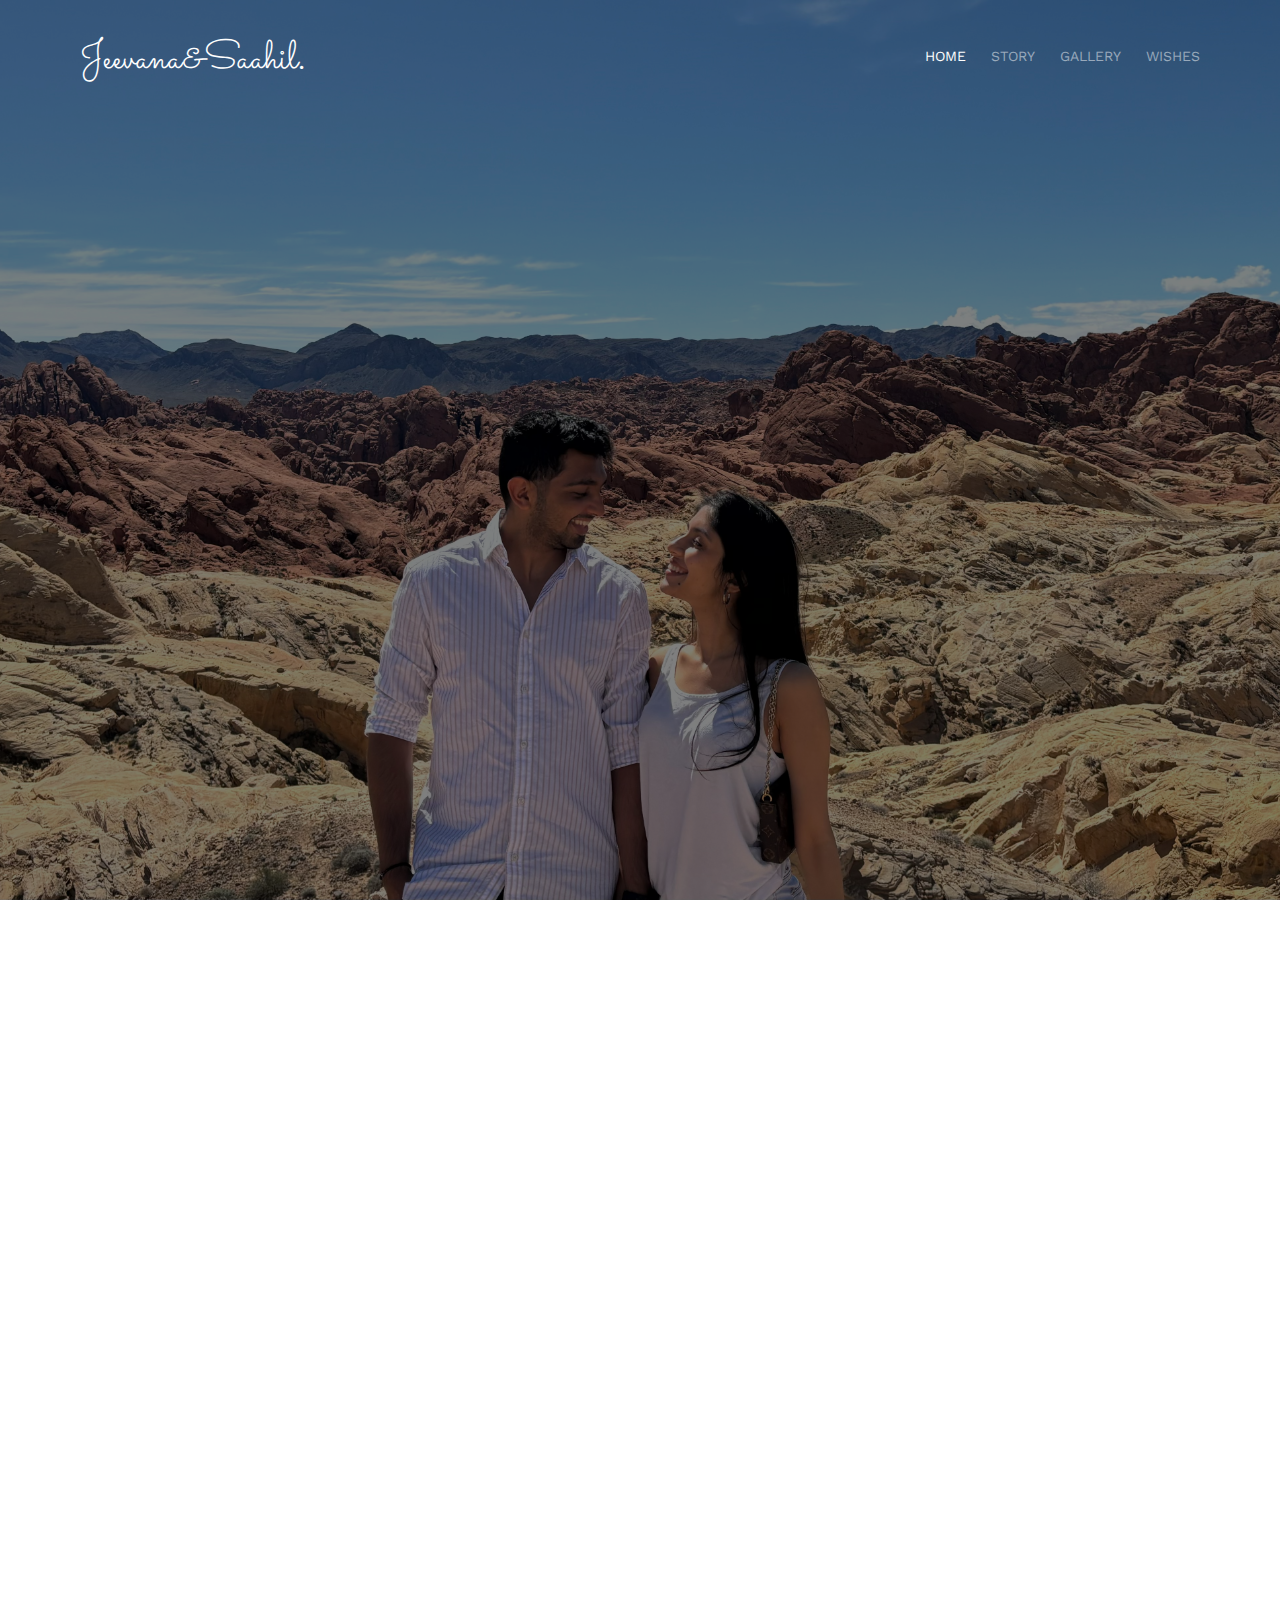
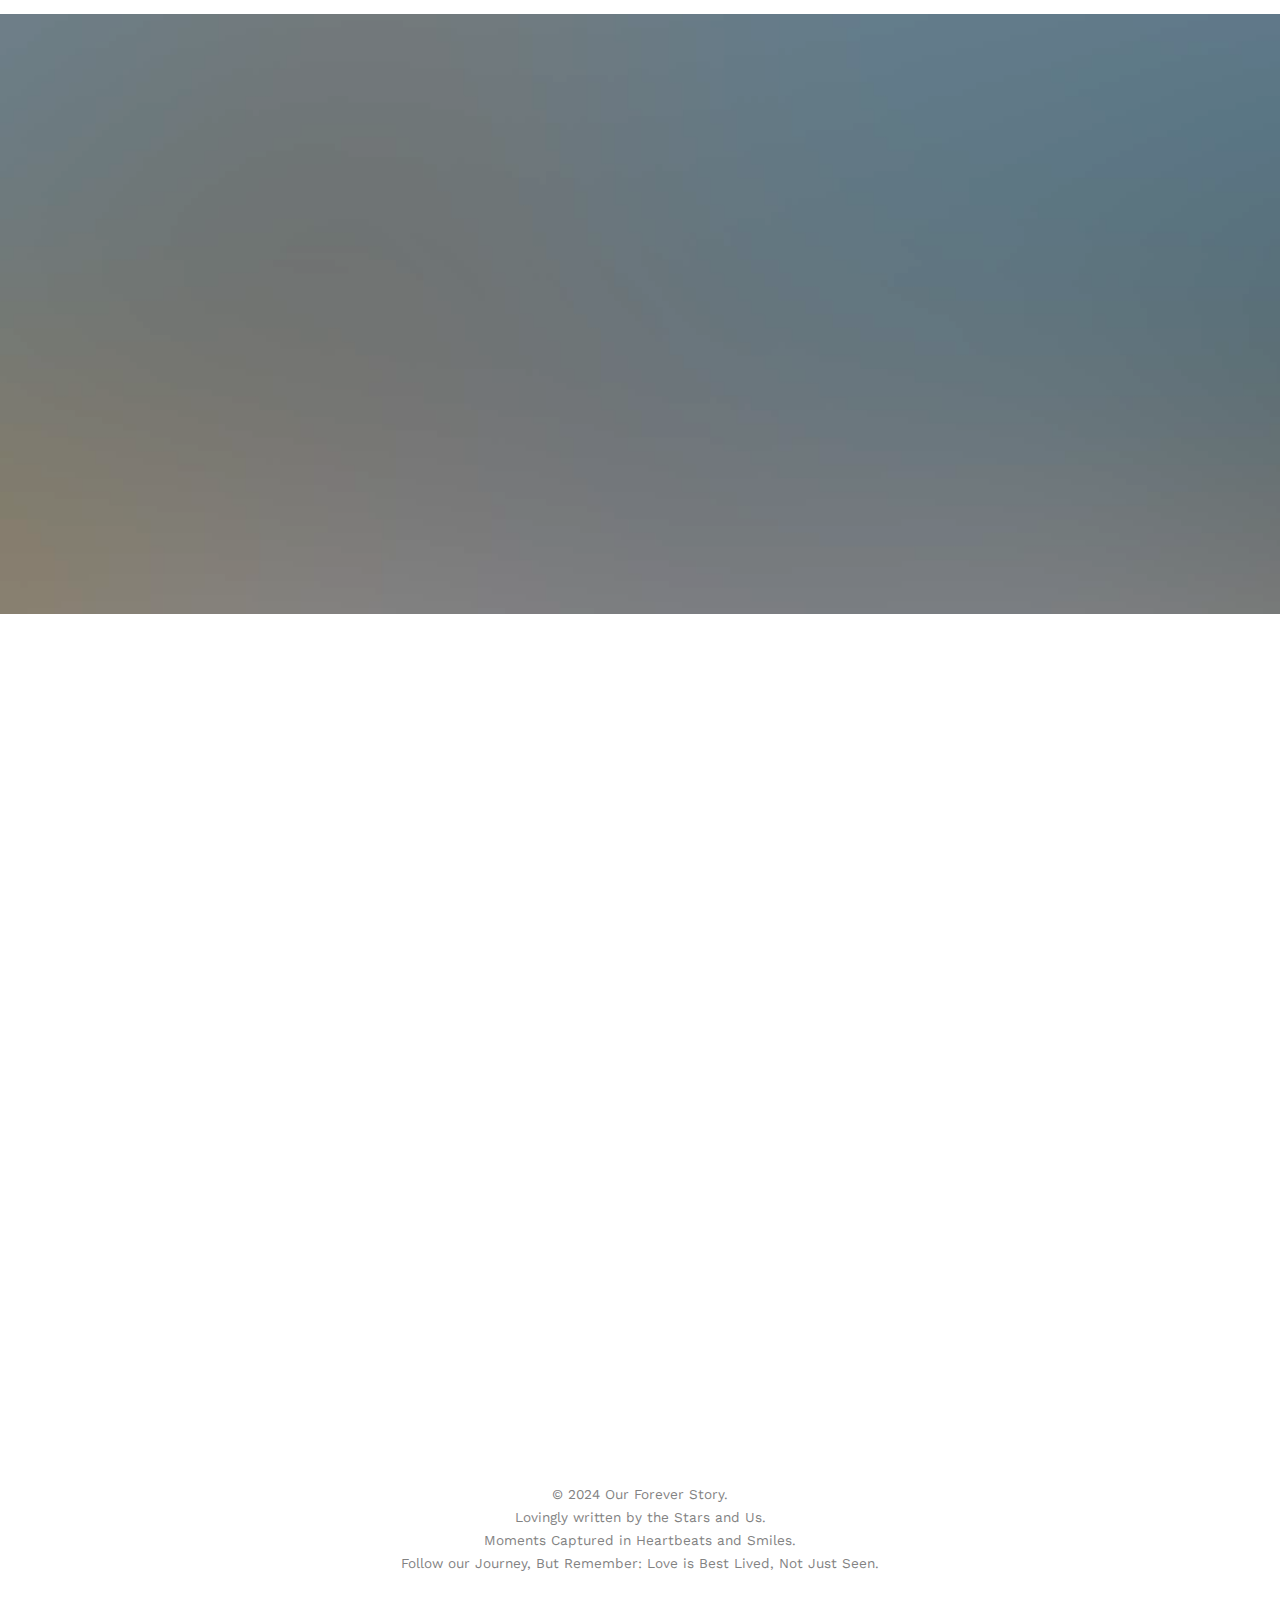
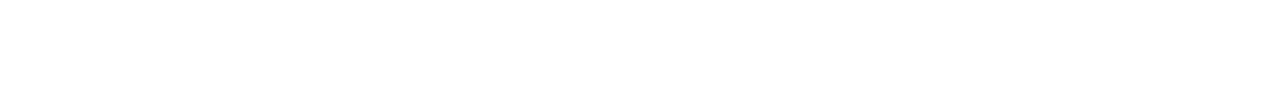
==== index.html @ 01fc0e15 "Update index.html" ====
<!DOCTYPE html>
<!--[if lt IE 7]>      <html class="no-js lt-ie9 lt-ie8 lt-ie7"> <![endif]-->
<!--[if IE 7]>         <html class="no-js lt-ie9 lt-ie8"> <![endif]-->
<!--[if IE 8]>         <html class="no-js lt-ie9"> <![endif]-->
<!--[if gt IE 8]><!--> <html class="no-js"> <!--<![endif]-->
	<head>
	<meta charset="utf-8">
	<meta http-equiv="X-UA-Compatible" content="IE=edge">
	<title>Jeevana & Saahil</title>
	<meta name="viewport" content="width=device-width, initial-scale=1">
	<meta name="description" content="Jeevana is about to become Saahil's JeevanaSaathi" />
	<meta name="keywords" content="wedding, proposal, saahil, jeevana" />
  

  	<!-- Facebook and Twitter integration -->
	<meta property="og:title" content=""/>
	<meta property="og:image" content=""/>
	<meta property="og:url" content=""/>
	<meta property="og:site_name" content=""/>
	<meta property="og:description" content=""/>
	<meta name="twitter:title" content="" />
	<meta name="twitter:image" content="" />
	<meta name="twitter:url" content="" />
	<meta name="twitter:card" content="" />

	<link href='https://fonts.googleapis.com/css?family=Work+Sans:400,300,600,400italic,700' rel='stylesheet' type='text/css'>
	<link href="https://fonts.googleapis.com/css?family=Sacramento" rel="stylesheet">
	
	<!-- Animate.css -->
	<link rel="stylesheet" href="css/animate.css">
	<!-- Icomoon Icon Fonts-->
	<link rel="stylesheet" href="css/icomoon.css">
	<!-- Bootstrap  -->
	<link rel="stylesheet" href="css/bootstrap.css">

	<!-- Magnific Popup -->
	<link rel="stylesheet" href="css/magnific-popup.css">

	<!-- Owl Carousel  -->
	<link rel="stylesheet" href="css/owl.carousel.min.css">
	<link rel="stylesheet" href="css/owl.theme.default.min.css">

	<!-- Theme style  -->
	<link rel="stylesheet" href="css/style.css">

	<!-- Modernizr JS -->
	<script src="js/modernizr-2.6.2.min.js"></script>
	<!-- FOR IE9 below -->
	<!--[if lt IE 9]>
	<script src="js/respond.min.js"></script>
	<![endif]-->

	</head>
	<body>
		
	<div class="fh5co-loader"></div>
	
	<div id="page">
	<nav class="fh5co-nav" role="navigation">
		<div class="container">
			<div class="row">
				<div class="col-xs-2">
					<div id="fh5co-logo"><a href="index.html">Jeevana&Saahil<strong>.</strong></a></div>
				</div>
				<div class="col-xs-10 text-right menu-1">
					<ul>
						<li class="active"><a href="index.html">Home</a></li>
						<li><a href="about.html">Story</a></li>
						<li><a href="gallery.html">Gallery</a></li>
						<li><a href="wishes.html">Wishes</a></li>
					</ul>
				</div>
			</div>
			
		</div>
	</nav>

	<header id="fh5co-header" class="fh5co-cover" role="banner" style="background-image:url(gallery/home/home.jpeg); background-size: cover; background-position: center center; object-fit: cover;">
		<div class="overlay"></div>
		<div class="container">
			<div class="row">
				<div class="col-md-8 col-md-offset-2 text-center">
					<div class="display-t">
						<div class="display-tc animate-box" data-animate-effect="fadeIn">
							<br>
							<br>
							<br>
							<br>
							<br>
							<br>
							<h1>Jeevana &amp; Saahil</h1>
							<h2>She Said Yes!</h2>
							<br>
							<br>
							<br>
							<br>
							<br>
							<br>
							<div class="simply-countdown simply-countdown-one"></div>
						</div>
					</div>
				</div>
			</div>
		</div>
	</header>

	<div id="fh5co-couple">
		<div class="container">
			<div class="row">
				<div class="col-md-8 col-md-offset-2 text-center fh5co-heading animate-box">
					<h2>Hello!</h2>
					<h3>February 2nd, 2025</h3>
				</div>
			</div>
			<div class="couple-wrap animate-box">
				<div class="couple-half">
					<div class="groom">
						<img src="gallery/headshots/Jeevs_Headshot.png" alt="groom" class="img-responsive">
					</div>
					<div class="desc-groom">
						<h3>Jeevana Hegde</h3>
						<p>With the grace of a fairytale princess and the wisdom of a modern-day heroine, she captivates as a dancer, enchants as a singer, and inspires as an engineer. In a world that often feels ordinary, she is the magic that makes every moment extraordinary.</p>
					</div>
				</div>
				<p class="heart text-center"><i class="icon-heart2"></i></p>
				<div class="couple-half">
					<div class="bride">
						<img src="gallery/headshots/Saahil_Headshot.png" alt="groom" class="img-responsive">
					</div>
					<div class="desc-bride">
						<h3>Saahil Jain</h3>
						<p>Just a guy who found his perfect partner-in-crime, living life on a whim, where last-minute plans become the most memorable adventures.</p>
					</div>
				</div>
			</div>
		</div>
	</div>

	<div id="fh5co-counter" class="fh5co-bg fh5co-counter" style="background-image:url(images/img_bg_5.jpg);">
		<div class="overlay"></div>
		<div class="container">
			<div class="row">
				<div class="display-t">
					<div class="display-tc">
						<div class="col-md-3 col-sm-6 animate-box">
							<div class="feature-center">
								<span class="icon">
									<i class="icon-calendar"></i>
								</span>
								<span class="counter js-counter" data-from="0" data-to="7" data-speed="5000" data-refresh-interval="50">1</span>
								<span class="counter-label">Years</span>
							</div>
						</div>
						<div class="col-md-3 col-sm-6 animate-box">
							<div class="feature-center">
								<span class="icon">
									<i class="icon-map"></i>
								</span>
								<span class="counter js-counter" data-from="0" data-to="16" data-speed="5000" data-refresh-interval="50">1</span>
								<span class="counter-label">cities</span>
							</div>
						</div>
						<div class="col-md-3 col-sm-6 animate-box">
							<div class="feature-center">
								<span class="icon">
									<i class="icon-camera"></i>
								</span>
								<span style="display: inline-flex; align-items: center;">
								<span class="counter js-counter" data-from="0" data-to="10" data-speed="5000" data-refresh-interval="50">1</span><span class="counter">K+</span>
								</span><br>
								<span class="counter-label">Photos</span>
							</div>
						</div>
						<div class="col-md-3 col-sm-6 animate-box">
							<div class="feature-center">
								<span class="icon">
									<i class="icon-message"></i>
								</span>
								<span style="display: inline-flex; align-items: center;">
								<span class="counter js-counter" data-from="0" data-to="100" data-speed="5000" data-refresh-interval="50">1</span><span class="counter">K+</span>
								</span><br>
								<span class="counter-label">Texts</span>
							</div>
						</div>
					</div>
				</div>
			</div>
		</div>
	</div>

	<div id="fh5co-testimonial">
		<div class="container">
			<div class="row">
				<div class="row animate-box">
					<div class="col-md-8 col-md-offset-2 text-center fh5co-heading">
						<h2>Messages</h2>
					</div>
				</div>
				<div class="row">
					<div class="col-md-12 animate-box">
						<div class="wrap-testimony">
							<div class="owl-carousel-fullwidth">
								<div class="item">
									<div class="testimony-slide active text-center">
										<figure>
											<img src="gallery/home/bharat.jpeg" alt="user">
										</figure>
										<span>Bharat Jain<a href="#" class="twitter"> Saahil's Father</a></span>
										<blockquote>
											<p>"You are the best daughter in law we could have wished for! Hope Saahil treats you like a 'Queen'. Call me if he doesn't."</p>
										</blockquote>
									</div>
								</div>
								<div class="item">
									<div class="testimony-slide active text-center">
										<figure>
											<img src="gallery/home/vima.jpg" alt="user">
										</figure>
										<span>Vima Rai<a href="#" class="twitter"> Childhood Friend</a></span>
										<blockquote>
											<p>"Congratulations my baby girl ♥️ We’ve come a long way Jeevz and it makes me overjoyed to see you happy and content. Enjoy every moment of your wedding preparations and I’m sure your big day will be as perfect and flawless as you are. My best wishes to you and Saahil on this wonderful journey together."</p>
										</blockquote>
									</div>
								</div>
								<div class="item">
									<div class="testimony-slide active text-center">
										<figure>
											<img src="gallery/home/sanjana.jpg" alt="user">
										</figure>
										<span>Sanjana Nayak<a href="#" class="twitter"> College Friend</a></span>
										<blockquote>
											<p>"My gudiya is getting married!!!
												It is said that the best relationships start with friendship, and the best marriages begin when you marry your best friend. My heart is so full knowing that you both get to do just that.
												Having seen you both grow together over the years—the laughs, the silly fights, the efforts, the unconditional love, support, and most importantly, the friendship—I can’t express how happy it makes me to see you two ending up together and getting married. May this day and every other day be filled with as much love and joy as you bring into each other’s lives. Heartiest congratulations, my cuties! ♥️ "</p>
										</blockquote>
									</div>
								</div>
							</div>
						</div>
					</div>
				</div>
			</div>
		</div>
	</div>

<footer id="fh5co-footer" role="contentinfo">
		<div class="container">

			<div class="row copyright">
				<div class="col-md-12 text-center">
					<p>
						<small class="block">&copy; 2024 Our Forever Story.</small> 
						<small class="block">Lovingly written by the Stars and Us.</small>
						<small class="block">Moments Captured in Heartbeats and Smiles.</small>
						<small class="block">Follow our Journey, But Remember: Love is Best Lived, Not Just Seen.</small>
					</p>
				</div>
			</div>

		</div>
	</footer>
	</div>

	<div class="gototop js-top">
		<a href="#" class="js-gotop"><i class="icon-arrow-up"></i></a>
	</div>
	
	<!-- jQuery -->
	<script src="js/jquery.min.js"></script>
	<!-- jQuery Easing -->
	<script src="js/jquery.easing.1.3.js"></script>
	<!-- Bootstrap -->
	<script src="js/bootstrap.min.js"></script>
	<!-- Waypoints -->
	<script src="js/jquery.waypoints.min.js"></script>
	<!-- Carousel -->
	<script src="js/owl.carousel.min.js"></script>
	<!-- countTo -->
	<script src="js/jquery.countTo.js"></script>

	<!-- Stellar -->
	<script src="js/jquery.stellar.min.js"></script>
	<!-- Magnific Popup -->
	<script src="js/jquery.magnific-popup.min.js"></script>
	<script src="js/magnific-popup-options.js"></script>

	<!-- // <script src="https://cdnjs.cloudflare.com/ajax/libs/prism/0.0.1/prism.min.js"></script> -->
	<script src="js/simplyCountdown.js"></script>
	<!-- Main -->
	<script src="js/main.js"></script>

	<script>
    var d = new Date(new Date().getTime() + 200 * 120 * 120 * 2000);

    // default example
    simplyCountdown('.simply-countdown-one', {
        year: d.getFullYear(),
        month: d.getMonth() + 1,
        day: d.getDate()
    });

    //jQuery example
    $('#simply-countdown-losange').simplyCountdown({
        year: d.getFullYear(),
        month: d.getMonth() + 1,
        day: d.getDate(),
        enableUtc: false
    });
</script>

	</body>
</html>
---- css/icomoon.css ----
@font-face {
  font-family: 'icomoon';
  src:  url('../fonts/icomoon/icomoon.eot?6iuir');
  src:  url('../fonts/icomoon/icomoon.eot?6iuir#iefix') format('embedded-opentype'),
    url('../fonts/icomoon/icomoon.ttf?6iuir') format('truetype'),
    url('../fonts/icomoon/icomoon.woff?6iuir') format('woff'),
    url('../fonts/icomoon/icomoon.svg?6iuir#icomoon') format('svg');
  font-weight: normal;
  font-style: normal;
}

[class^="icon-"], [class*=" icon-"] {
  /* use !important to prevent issues with browser extensions that change fonts */
  font-family: 'icomoon' !important;
  speak: none;
  font-style: normal;
  font-weight: normal;
  font-variant: normal;
  text-transform: none;
  line-height: 1;

  /* Better Font Rendering =========== */
  -webkit-font-smoothing: antialiased;
  -moz-osx-font-smoothing: grayscale;
}

.icon-eye:before {
  content: "\e000";
}
.icon-paper-clip:before {
  content: "\e001";
}
.icon-mail:before {
  content: "\e002";
}
.icon-toggle:before {
  content: "\e003";
}
.icon-layout:before {
  content: "\e004";
}
.icon-link:before {
  content: "\e005";
}
.icon-bell:before {
  content: "\e006";
}
.icon-lock:before {
  content: "\e007";
}
.icon-unlock:before {
  content: "\e008";
}
.icon-ribbon:before {
  content: "\e009";
}
.icon-image:before {
  content: "\e010";
}
.icon-signal:before {
  content: "\e011";
}
.icon-target:before {
  content: "\e012";
}
.icon-clipboard:before {
  content: "\e013";
}
.icon-clock:before {
  content: "\e014";
}
.icon-watch:before {
  content: "\e015";
}
.icon-air-play:before {
  content: "\e016";
}
.icon-camera:before {
  content: "\e017";
}
.icon-video:before {
  content: "\e018";
}
.icon-disc:before {
  content: "\e019";
}
.icon-printer:before {
  content: "\e020";
}
.icon-monitor:before {
  content: "\e021";
}
.icon-server:before {
  content: "\e022";
}
.icon-cog:before {
  content: "\e023";
}
.icon-heart:before {
  content: "\e024";
}
.icon-paragraph:before {
  content: "\e025";
}
.icon-align-justify:before {
  content: "\e026";
}
.icon-align-left:before {
  content: "\e027";
}
.icon-align-center:before {
  content: "\e028";
}
.icon-align-right:before {
  content: "\e029";
}
.icon-book:before {
  content: "\e030";
}
.icon-layers:before {
  content: "\e031";
}
.icon-stack:before {
  content: "\e032";
}
.icon-stack-2:before {
  content: "\e033";
}
.icon-paper:before {
  content: "\e034";
}
.icon-paper-stack:before {
  content: "\e035";
}
.icon-search:before {
  content: "\e036";
}
.icon-zoom-in:before {
  content: "\e037";
}
.icon-zoom-out:before {
  content: "\e038";
}
.icon-reply:before {
  content: "\e039";
}
.icon-circle-plus:before {
  content: "\e040";
}
.icon-circle-minus:before {
  content: "\e041";
}
.icon-circle-check:before {
  content: "\e042";
}
.icon-circle-cross:before {
  content: "\e043";
}
.icon-square-plus:before {
  content: "\e044";
}
.icon-square-minus:before {
  content: "\e045";
}
.icon-square-check:before {
  content: "\e046";
}
.icon-square-cross:before {
  content: "\e047";
}
.icon-microphone:before {
  content: "\e048";
}
.icon-record:before {
  content: "\e049";
}
.icon-skip-back:before {
  content: "\e050";
}
.icon-rewind:before {
  content: "\e051";
}
.icon-play:before {
  content: "\e052";
}
.icon-pause:before {
  content: "\e053";
}
.icon-stop:before {
  content: "\e054";
}
.icon-fast-forward:before {
  content: "\e055";
}
.icon-skip-forward:before {
  content: "\e056";
}
.icon-shuffle:before {
  content: "\e057";
}
.icon-repeat:before {
  content: "\e058";
}
.icon-folder:before {
  content: "\e059";
}
.icon-umbrella:before {
  content: "\e060";
}
.icon-moon:before {
  content: "\e061";
}
.icon-thermometer:before {
  content: "\e062";
}
.icon-drop:before {
  content: "\e063";
}
.icon-sun:before {
  content: "\e064";
}
.icon-cloud:before {
  content: "\e065";
}
.icon-cloud-upload:before {
  content: "\e066";
}
.icon-cloud-download:before {
  content: "\e067";
}
.icon-upload:before {
  content: "\e068";
}
.icon-download:before {
  content: "\e069";
}
.icon-location:before {
  content: "\e070";
}
.icon-location-2:before {
  content: "\e071";
}
.icon-map:before {
  content: "\e072";
}
.icon-battery:before {
  content: "\e073";
}
.icon-head:before {
  content: "\e074";
}
.icon-briefcase:before {
  content: "\e075";
}
.icon-speech-bubble:before {
  content: "\e076";
}
.icon-anchor:before {
  content: "\e077";
}
.icon-globe:before {
  content: "\e078";
}
.icon-box:before {
  content: "\e079";
}
.icon-reload:before {
  content: "\e080";
}
.icon-share:before {
  content: "\e081";
}
.icon-marquee:before {
  content: "\e082";
}
.icon-marquee-plus:before {
  content: "\e083";
}
.icon-marquee-minus:before {
  content: "\e084";
}
.icon-tag:before {
  content: "\e085";
}
.icon-power:before {
  content: "\e086";
}
.icon-command:before {
  content: "\e087";
}
.icon-alt:before {
  content: "\e088";
}
.icon-esc:before {
  content: "\e089";
}
.icon-bar-graph:before {
  content: "\e090";
}
.icon-bar-graph-2:before {
  content: "\e091";
}
.icon-pie-graph:before {
  content: "\e092";
}
.icon-star:before {
  content: "\e093";
}
.icon-arrow-left:before {
  content: "\e094";
}
.icon-arrow-right:before {
  content: "\e095";
}
.icon-arrow-up:before {
  content: "\e096";
}
.icon-arrow-down:before {
  content: "\e097";
}
.icon-volume:before {
  content: "\e098";
}
.icon-mute:before {
  content: "\e099";
}
.icon-content-right:before {
  content: "\e100";
}
.icon-content-left:before {
  content: "\e101";
}
.icon-grid:before {
  content: "\e102";
}
.icon-grid-2:before {
  content: "\e103";
}
.icon-columns:before {
  content: "\e104";
}
.icon-loader:before {
  content: "\e105";
}
.icon-bag:before {
  content: "\e106";
}
.icon-ban:before {
  content: "\e107";
}
.icon-flag:before {
  content: "\e108";
}
.icon-trash:before {
  content: "\e109";
}
.icon-expand:before {
  content: "\e110";
}
.icon-contract:before {
  content: "\e111";
}
.icon-maximize:before {
  content: "\e112";
}
.icon-minimize:before {
  content: "\e113";
}
.icon-plus:before {
  content: "\e114";
}
.icon-minus:before {
  content: "\e115";
}
.icon-check:before {
  content: "\e116";
}
.icon-cross:before {
  content: "\e117";
}
.icon-move:before {
  content: "\e118";
}
.icon-delete:before {
  content: "\e119";
}
.icon-menu:before {
  content: "\e120";
}
.icon-archive:before {
  content: "\e121";
}
.icon-inbox:before {
  content: "\e122";
}
.icon-outbox:before {
  content: "\e123";
}
.icon-file:before {
  content: "\e124";
}
.icon-file-add:before {
  content: "\e125";
}
.icon-file-subtract:before {
  content: "\e126";
}
.icon-help:before {
  content: "\e127";
}
.icon-open:before {
  content: "\e128";
}
.icon-ellipsis:before {
  content: "\e129";
}
.icon-add-to-list:before {
  content: "\e900";
}
.icon-classic-computer:before {
  content: "\e901";
}
.icon-controller-fast-backward:before {
  content: "\e902";
}
.icon-creative-commons-attribution:before {
  content: "\e903";
}
.icon-creative-commons-noderivs:before {
  content: "\e904";
}
.icon-creative-commons-noncommercial-eu:before {
  content: "\e905";
}
.icon-creative-commons-noncommercial-us:before {
  content: "\e906";
}
.icon-creative-commons-public-domain:before {
  content: "\e907";
}
.icon-creative-commons-remix:before {
  content: "\e908";
}
.icon-creative-commons-share:before {
  content: "\e909";
}
.icon-creative-commons-sharealike:before {
  content: "\e90a";
}
.icon-creative-commons:before {
  content: "\e90b";
}
.icon-document-landscape:before {
  content: "\e90c";
}
.icon-remove-user:before {
  content: "\e90d";
}
.icon-warning:before {
  content: "\e90e";
}
.icon-arrow-bold-down:before {
  content: "\e90f";
}
.icon-arrow-bold-left:before {
  content: "\e910";
}
.icon-arrow-bold-right:before {
  content: "\e911";
}
.icon-arrow-bold-up:before {
  content: "\e912";
}
.icon-arrow-down2:before {
  content: "\e913";
}
.icon-arrow-left2:before {
  content: "\e914";
}
.icon-arrow-long-down:before {
  content: "\e915";
}
.icon-arrow-long-left:before {
  content: "\e916";
}
.icon-arrow-long-right:before {
  content: "\e917";
}
.icon-arrow-long-up:before {
  content: "\e918";
}
.icon-arrow-right2:before {
  content: "\e919";
}
.icon-arrow-up2:before {
  content: "\e91a";
}
.icon-arrow-with-circle-down:before {
  content: "\e91b";
}
.icon-arrow-with-circle-left:before {
  content: "\e91c";
}
.icon-arrow-with-circle-right:before {
  content: "\e91d";
}
.icon-arrow-with-circle-up:before {
  content: "\e91e";
}
.icon-bookmark:before {
  content: "\e91f";
}
.icon-bookmarks:before {
  content: "\e920";
}
.icon-chevron-down:before {
  content: "\e921";
}
.icon-chevron-left:before {
  content: "\e922";
}
.icon-chevron-right:before {
  content: "\e923";
}
.icon-chevron-small-down:before {
  content: "\e924";
}
.icon-chevron-small-left:before {
  content: "\e925";
}
.icon-chevron-small-right:before {
  content: "\e926";
}
.icon-chevron-small-up:before {
  content: "\e927";
}
.icon-chevron-thin-down:before {
  content: "\e928";
}
.icon-chevron-thin-left:before {
  content: "\e929";
}
.icon-chevron-thin-right:before {
  content: "\e92a";
}
.icon-chevron-thin-up:before {
  content: "\e92b";
}
.icon-chevron-up:before {
  content: "\e92c";
}
.icon-chevron-with-circle-down:before {
  content: "\e92d";
}
.icon-chevron-with-circle-left:before {
  content: "\e92e";
}
.icon-chevron-with-circle-right:before {
  content: "\e92f";
}
.icon-chevron-with-circle-up:before {
  content: "\e930";
}
.icon-cloud2:before {
  content: "\e931";
}
.icon-controller-fast-forward:before {
  content: "\e932";
}
.icon-controller-jump-to-start:before {
  content: "\e933";
}
.icon-controller-next:before {
  content: "\e934";
}
.icon-controller-paus:before {
  content: "\e935";
}
.icon-controller-play:before {
  content: "\e936";
}
.icon-controller-record:before {
  content: "\e937";
}
.icon-controller-stop:before {
  content: "\e938";
}
.icon-controller-volume:before {
  content: "\e939";
}
.icon-dot-single:before {
  content: "\e93a";
}
.icon-dots-three-horizontal:before {
  content: "\e93b";
}
.icon-dots-three-vertical:before {
  content: "\e93c";
}
.icon-dots-two-horizontal:before {
  content: "\e93d";
}
.icon-dots-two-vertical:before {
  content: "\e93e";
}
.icon-download2:before {
  content: "\e93f";
}
.icon-emoji-flirt:before {
  content: "\e940";
}
.icon-flow-branch:before {
  content: "\e941";
}
.icon-flow-cascade:before {
  content: "\e942";
}
.icon-flow-line:before {
  content: "\e943";
}
.icon-flow-parallel:before {
  content: "\e944";
}
.icon-flow-tree:before {
  content: "\e945";
}
.icon-install:before {
  content: "\e946";
}
.icon-layers2:before {
  content: "\e947";
}
.icon-open-book:before {
  content: "\e948";
}
.icon-resize-100:before {
  content: "\e949";
}
.icon-resize-full-screen:before {
  content: "\e94a";
}
.icon-save:before {
  content: "\e94b";
}
.icon-select-arrows:before {
  content: "\e94c";
}
.icon-sound-mute:before {
  content: "\e94d";
}
.icon-sound:before {
  content: "\e94e";
}
.icon-trash2:before {
  content: "\e94f";
}
.icon-triangle-down:before {
  content: "\e950";
}
.icon-triangle-left:before {
  content: "\e951";
}
.icon-triangle-right:before {
  content: "\e952";
}
.icon-triangle-up:before {
  content: "\e953";
}
.icon-uninstall:before {
  content: "\e954";
}
.icon-upload-to-cloud:before {
  content: "\e955";
}
.icon-upload2:before {
  content: "\e956";
}
.icon-add-user:before {
  content: "\e957";
}
.icon-address:before {
  content: "\e958";
}
.icon-adjust:before {
  content: "\e959";
}
.icon-air:before {
  content: "\e95a";
}
.icon-aircraft-landing:before {
  content: "\e95b";
}
.icon-aircraft-take-off:before {
  content: "\e95c";
}
.icon-aircraft:before {
  content: "\e95d";
}
.icon-align-bottom:before {
  content: "\e95e";
}
.icon-align-horizontal-middle:before {
  content: "\e95f";
}
.icon-align-left2:before {
  content: "\e960";
}
.icon-align-right2:before {
  content: "\e961";
}
.icon-align-top:before {
  content: "\e962";
}
.icon-align-vertical-middle:before {
  content: "\e963";
}
.icon-archive2:before {
  content: "\e964";
}
.icon-area-graph:before {
  content: "\e965";
}
.icon-attachment:before {
  content: "\e966";
}
.icon-awareness-ribbon:before {
  content: "\e967";
}
.icon-back-in-time:before {
  content: "\e968";
}
.icon-back:before {
  content: "\e969";
}
.icon-bar-graph2:before {
  content: "\e96a";
}
.icon-battery2:before {
  content: "\e96b";
}
.icon-beamed-note:before {
  content: "\e96c";
}
.icon-bell2:before {
  content: "\e96d";
}
.icon-blackboard:before {
  content: "\e96e";
}
.icon-block:before {
  content: "\e96f";
}
.icon-book2:before {
  content: "\e970";
}
.icon-bowl:before {
  content: "\e971";
}
.icon-box2:before {
  content: "\e972";
}
.icon-briefcase2:before {
  content: "\e973";
}
.icon-browser:before {
  content: "\e974";
}
.icon-brush:before {
  content: "\e975";
}
.icon-bucket:before {
  content: "\e976";
}
.icon-cake:before {
  content: "\e977";
}
.icon-calculator:before {
  content: "\e978";
}
.icon-calendar:before {
  content: "\e979";
}
.icon-camera2:before {
  content: "\e97a";
}
.icon-ccw:before {
  content: "\e97b";
}
.icon-chat:before {
  content: "\e97c";
}
.icon-check2:before {
  content: "\e97d";
}
.icon-circle-with-cross:before {
  content: "\e97e";
}
.icon-circle-with-minus:before {
  content: "\e97f";
}
.icon-circle-with-plus:before {
  content: "\e980";
}
.icon-circle:before {
  content: "\e981";
}
.icon-circular-graph:before {
  content: "\e982";
}
.icon-clapperboard:before {
  content: "\e983";
}
.icon-clipboard2:before {
  content: "\e984";
}
.icon-clock2:before {
  content: "\e985";
}
.icon-code:before {
  content: "\e986";
}
.icon-cog2:before {
  content: "\e987";
}
.icon-colours:before {
  content: "\e988";
}
.icon-compass:before {
  content: "\e989";
}
.icon-copy:before {
  content: "\e98a";
}
.icon-credit-card:before {
  content: "\e98b";
}
.icon-credit:before {
  content: "\e98c";
}
.icon-cross2:before {
  content: "\e98d";
}
.icon-cup:before {
  content: "\e98e";
}
.icon-cw:before {
  content: "\e98f";
}
.icon-cycle:before {
  content: "\e990";
}
.icon-database:before {
  content: "\e991";
}
.icon-dial-pad:before {
  content: "\e992";
}
.icon-direction:before {
  content: "\e993";
}
.icon-document:before {
  content: "\e994";
}
.icon-documents:before {
  content: "\e995";
}
.icon-drink:before {
  content: "\e996";
}
.icon-drive:before {
  content: "\e997";
}
.icon-drop2:before {
  content: "\e998";
}
.icon-edit:before {
  content: "\e999";
}
.icon-email:before {
  content: "\e99a";
}
.icon-emoji-happy:before {
  content: "\e99b";
}
.icon-emoji-neutral:before {
  content: "\e99c";
}
.icon-emoji-sad:before {
  content: "\e99d";
}
.icon-erase:before {
  content: "\e99e";
}
.icon-eraser:before {
  content: "\e99f";
}
.icon-export:before {
  content: "\e9a0";
}
.icon-eye2:before {
  content: "\e9a1";
}
.icon-feather:before {
  content: "\e9a2";
}
.icon-flag2:before {
  content: "\e9a3";
}
.icon-flash:before {
  content: "\e9a4";
}
.icon-flashlight:before {
  content: "\e9a5";
}
.icon-flat-brush:before {
  content: "\e9a6";
}
.icon-folder-images:before {
  content: "\e9a7";
}
.icon-folder-music:before {
  content: "\e9a8";
}
.icon-folder-video:before {
  content: "\e9a9";
}
.icon-folder2:before {
  content: "\e9aa";
}
.icon-forward:before {
  content: "\e9ab";
}
.icon-funnel:before {
  content: "\e9ac";
}
.icon-game-controller:before {
  content: "\e9ad";
}
.icon-gauge:before {
  content: "\e9ae";
}
.icon-globe2:before {
  content: "\e9af";
}
.icon-graduation-cap:before {
  content: "\e9b0";
}
.icon-grid2:before {
  content: "\e9b1";
}
.icon-hair-cross:before {
  content: "\e9b2";
}
.icon-hand:before {
  content: "\e9b3";
}
.icon-heart-outlined:before {
  content: "\e9b4";
}
.icon-heart2:before {
  content: "\e9b5";
}
.icon-help-with-circle:before {
  content: "\e9b6";
}
.icon-help2:before {
  content: "\e9b7";
}
.icon-home:before {
  content: "\e9b8";
}
.icon-hour-glass:before {
  content: "\e9b9";
}
.icon-image-inverted:before {
  content: "\e9ba";
}
.icon-image2:before {
  content: "\e9bb";
}
.icon-images:before {
  content: "\e9bc";
}
.icon-inbox2:before {
  content: "\e9bd";
}
.icon-infinity:before {
  content: "\e9be";
}
.icon-info-with-circle:before {
  content: "\e9bf";
}
.icon-info:before {
  content: "\e9c0";
}
.icon-key:before {
  content: "\e9c1";
}
.icon-keyboard:before {
  content: "\e9c2";
}
.icon-lab-flask:before {
  content: "\e9c3";
}
.icon-landline:before {
  content: "\e9c4";
}
.icon-language:before {
  content: "\e9c5";
}
.icon-laptop:before {
  content: "\e9c6";
}
.icon-leaf:before {
  content: "\e9c7";
}
.icon-level-down:before {
  content: "\e9c8";
}
.icon-level-up:before {
  content: "\e9c9";
}
.icon-lifebuoy:before {
  content: "\e9ca";
}
.icon-light-bulb:before {
  content: "\e9cb";
}
.icon-light-down:before {
  content: "\e9cc";
}
.icon-light-up:before {
  content: "\e9cd";
}
.icon-line-graph:before {
  content: "\e9ce";
}
.icon-link2:before {
  content: "\e9cf";
}
.icon-list:before {
  content: "\e9d0";
}
.icon-location-pin:before {
  content: "\e9d1";
}
.icon-location2:before {
  content: "\e9d2";
}
.icon-lock-open:before {
  content: "\e9d3";
}
.icon-lock2:before {
  content: "\e9d4";
}
.icon-log-out:before {
  content: "\e9d5";
}
.icon-login:before {
  content: "\e9d6";
}
.icon-loop:before {
  content: "\e9d7";
}
.icon-magnet:before {
  content: "\e9d8";
}
.icon-magnifying-glass:before {
  content: "\e9d9";
}
.icon-mail2:before {
  content: "\e9da";
}
.icon-man:before {
  content: "\e9db";
}
.icon-map2:before {
  content: "\e9dc";
}
.icon-mask:before {
  content: "\e9dd";
}
.icon-medal:before {
  content: "\e9de";
}
.icon-megaphone:before {
  content: "\e9df";
}
.icon-menu2:before {
  content: "\e9e0";
}
.icon-message:before {
  content: "\e9e1";
}
.icon-mic:before {
  content: "\e9e2";
}
.icon-minus2:before {
  content: "\e9e3";
}
.icon-mobile:before {
  content: "\e9e4";
}
.icon-modern-mic:before {
  content: "\e9e5";
}
.icon-moon2:before {
  content: "\e9e6";
}
.icon-mouse:before {
  content: "\e9e7";
}
.icon-music:before {
  content: "\e9e8";
}
.icon-network:before {
  content: "\e9e9";
}
.icon-new-message:before {
  content: "\e9ea";
}
.icon-new:before {
  content: "\e9eb";
}
.icon-news:before {
  content: "\e9ec";
}
.icon-note:before {
  content: "\e9ed";
}
.icon-notification:before {
  content: "\e9ee";
}
.icon-old-mobile:before {
  content: "\e9ef";
}
.icon-old-phone:before {
  content: "\e9f0";
}
.icon-palette:before {
  content: "\e9f1";
}
.icon-paper-plane:before {
  content: "\e9f2";
}
.icon-pencil:before {
  content: "\e9f3";
}
.icon-phone:before {
  content: "\e9f4";
}
.icon-pie-chart:before {
  content: "\e9f5";
}
.icon-pin:before {
  content: "\e9f6";
}
.icon-plus2:before {
  content: "\e9f7";
}
.icon-popup:before {
  content: "\e9f8";
}
.icon-power-plug:before {
  content: "\e9f9";
}
.icon-price-ribbon:before {
  content: "\e9fa";
}
.icon-price-tag:before {
  content: "\e9fb";
}
.icon-print:before {
  content: "\e9fc";
}
.icon-progress-empty:before {
  content: "\e9fd";
}
.icon-progress-full:before {
  content: "\e9fe";
}
.icon-progress-one:before {
  content: "\e9ff";
}
.icon-progress-two:before {
  content: "\ea00";
}
.icon-publish:before {
  content: "\ea01";
}
.icon-quote:before {
  content: "\ea02";
}
.icon-radio:before {
  content: "\ea03";
}
.icon-reply-all:before {
  content: "\ea04";
}
.icon-reply2:before {
  content: "\ea05";
}
.icon-retweet:before {
  content: "\ea06";
}
.icon-rocket:before {
  content: "\ea07";
}
.icon-round-brush:before {
  content: "\ea08";
}
.icon-rss:before {
  content: "\ea09";
}
.icon-ruler:before {
  content: "\ea0a";
}
.icon-scissors:before {
  content: "\ea0b";
}
.icon-share-alternitive:before {
  content: "\ea0c";
}
.icon-share2:before {
  content: "\ea0d";
}
.icon-shareable:before {
  content: "\ea0e";
}
.icon-shield:before {
  content: "\ea0f";
}
.icon-shop:before {
  content: "\ea10";
}
.icon-shopping-bag:before {
  content: "\ea11";
}
.icon-shopping-basket:before {
  content: "\ea12";
}
.icon-shopping-cart:before {
  content: "\ea13";
}
.icon-shuffle2:before {
  content: "\ea14";
}
.icon-signal2:before {
  content: "\ea15";
}
.icon-sound-mix:before {
  content: "\ea16";
}
.icon-sports-club:before {
  content: "\ea17";
}
.icon-spreadsheet:before {
  content: "\ea18";
}
.icon-squared-cross:before {
  content: "\ea19";
}
.icon-squared-minus:before {
  content: "\ea1a";
}
.icon-squared-plus:before {
  content: "\ea1b";
}
.icon-star-outlined:before {
  content: "\ea1c";
}
.icon-star2:before {
  content: "\ea1d";
}
.icon-stopwatch:before {
  content: "\ea1e";
}
.icon-suitcase:before {
  content: "\ea1f";
}
.icon-swap:before {
  content: "\ea20";
}
.icon-sweden:before {
  content: "\ea21";
}
.icon-switch:before {
  content: "\ea22";
}
.icon-tablet:before {
  content: "\ea23";
}
.icon-tag2:before {
  content: "\ea24";
}
.icon-text-document-inverted:before {
  content: "\ea25";
}
.icon-text-document:before {
  content: "\ea26";
}
.icon-text:before {
  content: "\ea27";
}
.icon-thermometer2:before {
  content: "\ea28";
}
.icon-thumbs-down:before {
  content: "\ea29";
}
.icon-thumbs-up:before {
  content: "\ea2a";
}
.icon-thunder-cloud:before {
  content: "\ea2b";
}
.icon-ticket:before {
  content: "\ea2c";
}
.icon-time-slot:before {
  content: "\ea2d";
}
.icon-tools:before {
  content: "\ea2e";
}
.icon-traffic-cone:before {
  content: "\ea2f";
}
.icon-tree:before {
  content: "\ea30";
}
.icon-trophy:before {
  content: "\ea31";
}
.icon-tv:before {
  content: "\ea32";
}
.icon-typing:before {
  content: "\ea33";
}
.icon-unread:before {
  content: "\ea34";
}
.icon-untag:before {
  content: "\ea35";
}
.icon-user:before {
  content: "\ea36";
}
.icon-users:before {
  content: "\ea37";
}
.icon-v-card:before {
  content: "\ea38";
}
.icon-video2:before {
  content: "\ea39";
}
.icon-vinyl:before {
  content: "\ea3a";
}
.icon-voicemail:before {
  content: "\ea3b";
}
.icon-wallet:before {
  content: "\ea3c";
}
.icon-water:before {
  content: "\ea3d";
}
.icon-px-with-circle:before {
  content: "\ea3e";
}
.icon-px:before {
  content: "\ea3f";
}
.icon-basecamp:before {
  content: "\ea40";
}
.icon-behance:before {
  content: "\ea41";
}
.icon-creative-cloud:before {
  content: "\ea42";
}
.icon-dropbox:before {
  content: "\ea43";
}
.icon-evernote:before {
  content: "\ea44";
}
.icon-flattr:before {
  content: "\ea45";
}
.icon-foursquare:before {
  content: "\ea46";
}
.icon-google-drive:before {
  content: "\ea47";
}
.icon-google-hangouts:before {
  content: "\ea48";
}
.icon-grooveshark:before {
  content: "\ea49";
}
.icon-icloud:before {
  content: "\ea4a";
}
.icon-mixi:before {
  content: "\ea4b";
}
.icon-onedrive:before {
  content: "\ea4c";
}
.icon-paypal:before {
  content: "\ea4d";
}
.icon-picasa:before {
  content: "\ea4e";
}
.icon-qq:before {
  content: "\ea4f";
}
.icon-rdio-with-circle:before {
  content: "\ea50";
}
.icon-renren:before {
  content: "\ea51";
}
.icon-scribd:before {
  content: "\ea52";
}
.icon-sina-weibo:before {
  content: "\ea53";
}
.icon-skype-with-circle:before {
  content: "\ea54";
}
.icon-skype:before {
  content: "\ea55";
}
.icon-slideshare:before {
  content: "\ea56";
}
.icon-smashing:before {
  content: "\ea57";
}
.icon-soundcloud:before {
  content: "\ea58";
}
.icon-spotify-with-circle:before {
  content: "\ea59";
}
.icon-spotify:before {
  content: "\ea5a";
}
.icon-swarm:before {
  content: "\ea5b";
}
.icon-vine-with-circle:before {
  content: "\ea5c";
}
.icon-vine:before {
  content: "\ea5d";
}
.icon-vk-alternitive:before {
  content: "\ea5e";
}
.icon-vk-with-circle:before {
  content: "\ea5f";
}
.icon-vk:before {
  content: "\ea60";
}
.icon-xing-with-circle:before {
  content: "\ea61";
}
.icon-xing:before {
  content: "\ea62";
}
.icon-yelp:before {
  content: "\ea63";
}
.icon-dribbble-with-circle:before {
  content: "\ea64";
}
.icon-dribbble:before {
  content: "\ea65";
}
.icon-facebook-with-circle:before {
  content: "\ea66";
}
.icon-facebook:before {
  content: "\ea67";
}
.icon-flickr-with-circle:before {
  content: "\ea68";
}
.icon-flickr:before {
  content: "\ea69";
}
.icon-github-with-circle:before {
  content: "\ea6a";
}
.icon-github:before {
  content: "\ea6b";
}
.icon-google-with-circle:before {
  content: "\ea6c";
}
.icon-google:before {
  content: "\ea6d";
}
.icon-instagram-with-circle:before {
  content: "\ea6e";
}
.icon-instagram:before {
  content: "\ea6f";
}
.icon-lastfm-with-circle:before {
  content: "\ea70";
}
.icon-lastfm:before {
  content: "\ea71";
}
.icon-linkedin-with-circle:before {
  content: "\ea72";
}
.icon-linkedin:before {
  content: "\ea73";
}
.icon-pinterest-with-circle:before {
  content: "\ea74";
}
.icon-pinterest:before {
  content: "\ea75";
}
.icon-rdio:before {
  content: "\ea76";
}
.icon-stumbleupon-with-circle:before {
  content: "\ea77";
}
.icon-stumbleupon:before {
  content: "\ea78";
}
.icon-tumblr-with-circle:before {
  content: "\ea79";
}
.icon-tumblr:before {
  content: "\ea7a";
}
.icon-twitter-with-circle:before {
  content: "\ea7b";
}
.icon-twitter:before {
  content: "\ea7c";
}
.icon-vimeo-with-circle:before {
  content: "\ea7d";
}
.icon-vimeo:before {
  content: "\ea7e";
}
.icon-youtube-with-circle:before {
  content: "\ea7f";
}
.icon-youtube:before {
  content: "\ea80";
}
---- css/style.css ----
@font-face {
  font-family: 'icomoon';
  src: url("../fonts/icomoon/icomoon.eot?srf3rx");
  src: url("../fonts/icomoon/icomoon.eot?srf3rx#iefix") format("embedded-opentype"), url("../fonts/icomoon/icomoon.ttf?srf3rx") format("truetype"), url("../fonts/icomoon/icomoon.woff?srf3rx") format("woff"), url("../fonts/icomoon/icomoon.svg?srf3rx#icomoon") format("svg");
  font-weight: normal;
  font-style: normal;
}
/* =======================================================
*
* 	Template Style 
*
* ======================================================= */
body {
  font-family: "Work Sans", Arial, sans-serif;
  font-weight: 400;
  font-size: 16px;
  line-height: 1.7;
  color: #828282;
  background: #fff;
}

#page {
  position: relative;
  overflow-x: hidden;
  width: 100%;
  height: 100%;
  -webkit-transition: 0.5s;
  -o-transition: 0.5s;
  transition: 0.5s;
}
.offcanvas #page {
  overflow: hidden;
  position: absolute;
}
.offcanvas #page:after {
  -webkit-transition: 2s;
  -o-transition: 2s;
  transition: 2s;
  position: absolute;
  top: 0;
  right: 0;
  bottom: 0;
  left: 0;
  z-index: 101;
  background: rgba(0, 0, 0, 0.7);
  content: "";
}

a {
  color: #F14E95;
  -webkit-transition: 0.5s;
  -o-transition: 0.5s;
  transition: 0.5s;
}
a:hover, a:active, a:focus {
  color: #F14E95;
  outline: none;
  text-decoration: none;
}

p {
  margin-bottom: 20px;
}

h1, h2, h3, h4, h5, h6, figure {
  color: #000;
  font-family: "Work Sans", Arial, sans-serif;
  font-weight: 400;
  margin: 0 0 20px 0;
}

::-webkit-selection {
  color: #fff;
  background: #F14E95;
}

::-moz-selection {
  color: #fff;
  background: #F14E95;
}

::selection {
  color: #fff;
  background: #F14E95;
}

.fh5co-nav {
  position: absolute;
  top: 0;
  margin: 0;
  padding: 0;
  width: 100%;
  padding: 40px 0;
  z-index: 1001;
}
@media screen and (max-width: 768px) {
  .fh5co-nav {
    padding: 20px 0;
  }
}
.fh5co-nav #fh5co-logo {
  font-size: 40px;
  margin: 0;
  padding: 0;
  line-height: 40px;
  font-family: "Sacramento", Arial, serif;
}
.fh5co-nav a {
  padding: 5px 10px;
  color: #fff;
}
@media screen and (max-width: 768px) {
  .fh5co-nav .menu-1, .fh5co-nav .menu-2 {
    display: none;
  }
}
.fh5co-nav ul {
  padding: 0;
  margin: 2px 0 0 0;
}
.fh5co-nav ul li {
  padding: 0;
  margin: 0;
  list-style: none;
  display: inline;
}
.fh5co-nav ul li a {
  font-size: 14px;
  padding: 30px 10px;
  text-transform: uppercase;
  color: rgba(255, 255, 255, 0.5);
  -webkit-transition: 0.5s;
  -o-transition: 0.5s;
  transition: 0.5s;
}
.fh5co-nav ul li a:hover, .fh5co-nav ul li a:focus, .fh5co-nav ul li a:active {
  color: white;
}
.fh5co-nav ul li.has-dropdown {
  position: relative;
}
.fh5co-nav ul li.has-dropdown .dropdown {
  width: 130px;
  -webkit-box-shadow: 0px 14px 33px -9px rgba(0, 0, 0, 0.75);
  -moz-box-shadow: 0px 14px 33px -9px rgba(0, 0, 0, 0.75);
  box-shadow: 0px 14px 33px -9px rgba(0, 0, 0, 0.75);
  z-index: 1002;
  visibility: hidden;
  opacity: 0;
  position: absolute;
  top: 40px;
  left: 0;
  text-align: left;
  background: #fff;
  padding: 20px;
  -webkit-border-radius: 4px;
  -moz-border-radius: 4px;
  -ms-border-radius: 4px;
  border-radius: 4px;
  -webkit-transition: 0s;
  -o-transition: 0s;
  transition: 0s;
}
.fh5co-nav ul li.has-dropdown .dropdown:before {
  bottom: 100%;
  left: 40px;
  border: solid transparent;
  content: " ";
  height: 0;
  width: 0;
  position: absolute;
  pointer-events: none;
  border-bottom-color: #fff;
  border-width: 8px;
  margin-left: -8px;
}
.fh5co-nav ul li.has-dropdown .dropdown li {
  display: block;
  margin-bottom: 7px;
}
.fh5co-nav ul li.has-dropdown .dropdown li:last-child {
  margin-bottom: 0;
}
.fh5co-nav ul li.has-dropdown .dropdown li a {
  padding: 2px 0;
  display: block;
  color: #999999;
  line-height: 1.2;
  text-transform: none;
  font-size: 15px;
}
.fh5co-nav ul li.has-dropdown .dropdown li a:hover {
  color: #000;
}
.fh5co-nav ul li.has-dropdown:hover a, .fh5co-nav ul li.has-dropdown:focus a {
  color: #fff;
}
.fh5co-nav ul li.btn-cta a {
  color: #F14E95;
}
.fh5co-nav ul li.btn-cta a span {
  background: #fff;
  padding: 4px 20px;
  display: -moz-inline-stack;
  display: inline-block;
  zoom: 1;
  *display: inline;
  -webkit-transition: 0.3s;
  -o-transition: 0.3s;
  transition: 0.3s;
  -webkit-border-radius: 100px;
  -moz-border-radius: 100px;
  -ms-border-radius: 100px;
  border-radius: 100px;
}
.fh5co-nav ul li.btn-cta a:hover span {
  -webkit-box-shadow: 0px 14px 20px -9px rgba(0, 0, 0, 0.75);
  -moz-box-shadow: 0px 14px 20px -9px rgba(0, 0, 0, 0.75);
  box-shadow: 0px 14px 20px -9px rgba(0, 0, 0, 0.75);
}
.fh5co-nav ul li.active > a {
  color: #fff !important;
}

#fh5co-counter,
#fh5co-event,
.fh5co-bg {
  background-size: cover;
  background-position: top center;
  background-repeat: no-repeat;
  position: relative;
}

.fh5co-bg {
  background-position: center center;
  width: 100%;
  float: left;
  position: relative;
}

.fh5co-video {
  height: 450px;
  overflow: hidden;
  -webkit-border-radius: 7px;
  -moz-border-radius: 7px;
  -ms-border-radius: 7px;
  border-radius: 7px;
}
.fh5co-video a {
  z-index: 1001;
  position: absolute;
  top: 50%;
  left: 50%;
  margin-top: -45px;
  margin-left: -45px;
  width: 90px;
  height: 90px;
  display: table;
  text-align: center;
  background: #fff;
  -webkit-box-shadow: 0px 14px 30px -15px rgba(0, 0, 0, 0.75);
  -moz-box-shadow: 0px 14px 30px -15px rgba(0, 0, 0, 0.75);
  box-shadow: 0px 14px 30px -15px rgba(0, 0, 0, 0.75);
  -webkit-border-radius: 50%;
  -moz-border-radius: 50%;
  -ms-border-radius: 50%;
  border-radius: 50%;
}
.fh5co-video a i {
  text-align: center;
  display: table-cell;
  vertical-align: middle;
  font-size: 40px;
}
.fh5co-video .overlay {
  position: absolute;
  top: 0;
  left: 0;
  right: 0;
  bottom: 0;
  background: rgba(0, 0, 0, 0.5);
  -webkit-transition: 0.5s;
  -o-transition: 0.5s;
  transition: 0.5s;
}
.fh5co-video:hover .overlay {
  background: rgba(0, 0, 0, 0.7);
}
.fh5co-video:hover a {
  position: relative;
  -webkit-transform: scale(1.2);
  -moz-transform: scale(1.2);
  -ms-transform: scale(1.2);
  -o-transform: scale(1.2);
  transform: scale(1.2);
}

.fh5co-cover {
  height: 900px;
  background-size: cover;
  background-repeat: no-repeat;
  position: relative;
  width: 100%;
}
.fh5co-cover .overlay {
  z-index: 0;
  position: absolute;
  bottom: 0;
  top: 0;
  left: 0;
  right: 0;
  background: rgba(0, 0, 0, 0.5);
}
.fh5co-cover > .fh5co-container {
  position: relative;
  z-index: 10;
}
@media screen and (max-width: 768px) {
  .fh5co-cover {
    height: 600px;
  }
}
.fh5co-cover .display-t,
.fh5co-cover .display-tc {
  height: 900px;
  display: table;
  width: 100%;
}
@media screen and (max-width: 768px) {
  .fh5co-cover .display-t,
  .fh5co-cover .display-tc {
    height: 600px;
  }
}
.fh5co-cover.fh5co-cover-sm {
  height: 600px;
}
@media screen and (max-width: 768px) {
  .fh5co-cover.fh5co-cover-sm {
    height: 400px;
  }
}
.fh5co-cover.fh5co-cover-sm .display-t,
.fh5co-cover.fh5co-cover-sm .display-tc {
  height: 600px;
  display: table;
  width: 100%;
}
@media screen and (max-width: 768px) {
  .fh5co-cover.fh5co-cover-sm .display-t,
  .fh5co-cover.fh5co-cover-sm .display-tc {
    height: 400px;
  }
}

#fh5co-counter,
#fh5co-event {
  height: 850px;
  float: left;
}
#fh5co-counter .display-t,
#fh5co-counter .display-tc,
#fh5co-event .display-t,
#fh5co-event .display-tc {
  height: 700px;
  display: table;
  width: 100%;
}
#fh5co-counter .fh5co-heading h2,
#fh5co-event .fh5co-heading h2 {
  color: #fff;
}
#fh5co-counter .fh5co-heading span,
#fh5co-event .fh5co-heading span {
  color: rgba(255, 255, 255, 0.5);
  text-transform: uppercase;
  font-size: 13px;
  letter-spacing: 2px;
  font-weight: 600;
}
#fh5co-counter .overlay,
#fh5co-event .overlay {
  position: absolute;
  top: 0;
  left: 0;
  right: 0;
  bottom: 0;
  background: rgba(0, 0, 0, 0.4);
}
@media screen and (max-width: 768px) {
  #fh5co-counter,
  #fh5co-event {
    height: inherit;
    padding: 7em 0;
  }
  #fh5co-counter .display-t,
  #fh5co-counter .display-tc,
  #fh5co-event .display-t,
  #fh5co-event .display-tc {
    height: inherit;
  }
}
#fh5co-counter .event-wrap,
#fh5co-event .event-wrap {
  border: 2px solid rgba(255, 255, 255, 0.5);
  background: rgba(255, 255, 255, 0.1);
  padding: 30px;
  width: 100%;
  float: left;
  -webkit-border-radius: 4px;
  -moz-border-radius: 4px;
  -ms-border-radius: 4px;
  border-radius: 4px;
}
@media screen and (max-width: 768px) {
  #fh5co-counter .event-wrap,
  #fh5co-event .event-wrap {
    margin-bottom: 10px;
  }
}
#fh5co-counter .event-wrap h3,
#fh5co-event .event-wrap h3 {
  font-size: 20px;
  color: #fff;
  border-bottom: 1px solid rgba(255, 255, 255, 0.5);
  display: block;
  padding-bottom: 20px;
  text-transform: uppercase;
  letter-spacing: 2px;
}
#fh5co-counter .event-wrap p, #fh5co-counter .event-wrap span,
#fh5co-event .event-wrap p,
#fh5co-event .event-wrap span {
  display: block;
  color: rgba(255, 255, 255, 0.8);
}
#fh5co-counter .event-wrap i,
#fh5co-event .event-wrap i {
  color: white;
  font-size: 20px;
}
#fh5co-counter .event-wrap .event-col,
#fh5co-event .event-wrap .event-col {
  width: 50%;
  float: left;
  margin-bottom: 30px;
}

#fh5co-counter {
  height: 600px;
}
@media screen and (max-width: 768px) {
  #fh5co-counter {
    height: auto;
  }
}

.timeline {
  list-style: none;
  padding: 20px 0 20px;
  position: relative;
}
.timeline:before {
  top: 0;
  bottom: 0;
  position: absolute;
  content: " ";
  width: 1px;
  background-color: #d4d4d4;
  left: 50%;
  margin-left: 0px;
}
@media screen and (max-width: 480px) {
  .timeline:before {
    margin-left: -64px;
  }
}
.timeline > li {
  margin-bottom: 20px;
  position: relative;
}
.timeline > li:before, .timeline > li:after {
  content: " ";
  display: table;
}
.timeline > li:after {
  clear: both;
}
.timeline > li > .timeline-panel {
  width: 40%;
  float: left;
  border: 1px solid #d4d4d4;
  padding: 30px;
  position: relative;
  -webkit-border-radius: 4px;
  -moz-border-radius: 4px;
  -ms-border-radius: 4px;
  border-radius: 4px;
}
.timeline > li > .timeline-panel:before {
  position: absolute;
  top: 80px;
  right: -15px;
  display: inline-block;
  border-top: 15px solid transparent;
  border-left: 15px solid #ccc;
  border-right: 0 solid #ccc;
  border-bottom: 15px solid transparent;
  content: " ";
}
.timeline > li > .timeline-panel:after {
  position: absolute;
  top: 81px;
  right: -14px;
  display: inline-block;
  border-top: 14px solid transparent;
  border-left: 14px solid #fff;
  border-right: 0 solid #fff;
  border-bottom: 14px solid transparent;
  content: " ";
}
@media screen and (max-width: 480px) {
  .timeline > li > .timeline-panel {
    width: 75% !important;
  }
  .timeline > li > .timeline-panel:before {
    top: 30px;
  }
  .timeline > li > .timeline-panel:after {
    top: 31px;
  }
}
.timeline > li > .timeline-badge {
  background-size: cover;
  background-position: top center;
  background-repeat: no-repeat;
  position: relative;
  color: #fff;
  width: 160px;
  height: 160px;
  line-height: 50px;
  font-size: 1.4em;
  text-align: center;
  position: absolute;
  top: 16px;
  left: 50%;
  margin-left: -80px;
  background-color: #999999;
  z-index: 100;
  -webkit-border-radius: 50%;
  -moz-border-radius: 50%;
  -ms-border-radius: 50%;
  border-radius: 50%;
}
@media screen and (max-width: 480px) {
  .timeline > li > .timeline-badge {
    width: 60px;
    height: 60px;
    margin-left: -20px !important;
  }
}
.timeline > li.timeline-inverted > .timeline-panel {
  float: right;
}
.timeline > li.timeline-inverted > .timeline-panel:before {
  border-left-width: 0;
  border-right-width: 15px;
  left: -15px;
  right: auto;
}
.timeline > li.timeline-inverted > .timeline-panel:after {
  border-left-width: 0;
  border-right-width: 14px;
  left: -14px;
  right: auto;
}

.timeline-title {
  margin-top: 0;
}

.date {
  display: block;
  margin-bottom: 20px;
  font-size: 13px;
  text-transform: uppercase;
  letter-spacing: 2px;
}

.timeline-body > p,
.timeline-body > ul {
  margin-bottom: 0;
}

.timeline-body > p + p {
  margin-top: 5px;
}

@media (max-width: 992px) {
  ul.timeline:before {
    left: 90px;
  }

  ul.timeline > li > .timeline-panel {
    width: calc(100% - 200px);
    width: -moz-calc(100% - 200px);
    width: -webkit-calc(100% - 200px);
  }

  ul.timeline > li > .timeline-badge {
    left: 15px;
    margin-left: 0;
    top: 16px;
  }

  ul.timeline > li > .timeline-panel {
    float: right;
  }

  ul.timeline > li > .timeline-panel:before {
    border-left-width: 0;
    border-right-width: 15px;
    left: -15px;
    right: auto;
  }

  ul.timeline > li > .timeline-panel:after {
    border-left-width: 0;
    border-right-width: 14px;
    left: -14px;
    right: auto;
  }
}
#fh5co-gallery-list {
  flex-wrap: wrap;
  -webkit-flex-wrap: wrap;
  -moz-flex-wrap: wrap;
  display: -webkit-box;
  display: -moz-box;
  display: -ms-flexbox;
  display: -webkit-flex;
  display: flex;
  position: relative;
  float: left;
  padding: 0;
  margin: 0;
  width: 100%;
}
#fh5co-gallery-list li {
  display: block;
  padding: 0;
  margin: 0 0 10px 1%;
  list-style: none;
  min-height: 400px;
  background-position: center center;
  background-size: cover;
  background-repeat: no-repeat;
  float: left;
  clear: left;
  position: relative;
  -webkit-border-radius: 7px;
  -moz-border-radius: 7px;
  -ms-border-radius: 7px;
  border-radius: 7px;
}
@media screen and (max-width: 480px) {
  #fh5co-gallery-list li {
    margin-left: 0;
  }
}
#fh5co-gallery-list li a {
  min-height: 400px;
  padding: 2em;
  position: relative;
  width: 100%;
  display: block;
}
#fh5co-gallery-list li a:before {
  position: absolute;
  top: 0;
  left: 0;
  right: 0;
  bottom: 0;
  content: "";
  z-index: 80;
  -webkit-transition: 0.5s;
  -o-transition: 0.5s;
  transition: 0.5s;
  -webkit-border-radius: 7px;
  -moz-border-radius: 7px;
  -ms-border-radius: 7px;
  border-radius: 7px;
  background: rgba(0, 0, 0, 0.2);
}
#fh5co-gallery-list li a:hover:before {
  background: rgba(0, 0, 0, 0.5);
}
#fh5co-gallery-list li a .case-studies-summary {
  width: auto;
  bottom: 2em;
  left: 2em;
  right: 2em;
  position: absolute;
  z-index: 100;
}
@media screen and (max-width: 768px) {
  #fh5co-gallery-list li a .case-studies-summary {
    bottom: 1em;
    left: 1em;
    right: 1em;
  }
}
#fh5co-gallery-list li a .case-studies-summary span {
  text-transform: uppercase;
  letter-spacing: 2px;
  font-size: 13px;
  color: rgba(255, 255, 255, 0.7);
}
#fh5co-gallery-list li a .case-studies-summary h2 {
  color: #fff;
  margin-bottom: 0;
}
@media screen and (max-width: 768px) {
  #fh5co-gallery-list li a .case-studies-summary h2 {
    font-size: 20px;
  }
}
#fh5co-gallery-list li.one-third {
  width: 32.3%;
}
@media screen and (max-width: 768px) {
  #fh5co-gallery-list li.one-third {
    width: 49%;
  }
}
@media screen and (max-width: 480px) {
  #fh5co-gallery-list li.one-third {
    width: 100%;
  }
}

#map {
  width: 100%;
  height: 500px;
  position: relative;
}
@media screen and (max-width: 768px) {
  #map {
    height: 200px;
  }
}

.fh5co-social-icons {
  margin: 0;
  padding: 0;
}
.fh5co-social-icons li {
  margin: 0;
  padding: 0;
  list-style: none;
  display: -moz-inline-stack;
  display: inline-block;
  zoom: 1;
  *display: inline;
}
.fh5co-social-icons li a {
  display: -moz-inline-stack;
  display: inline-block;
  zoom: 1;
  *display: inline;
  color: #F14E95;
  padding-left: 10px;
  padding-right: 10px;
}
.fh5co-social-icons li a i {
  font-size: 20px;
}

.fh5co-contact-info ul {
  padding: 0;
  margin: 0;
}
.fh5co-contact-info ul li {
  padding: 0 0 0 50px;
  margin: 0 0 30px 0;
  list-style: none;
  position: relative;
}
.fh5co-contact-info ul li:before {
  color: #F14E95;
  position: absolute;
  left: 0;
  top: .05em;
  font-family: 'icomoon';
  speak: none;
  font-style: normal;
  font-weight: normal;
  font-variant: normal;
  text-transform: none;
  line-height: 1;
  /* Better Font Rendering =========== */
  -webkit-font-smoothing: antialiased;
  -moz-osx-font-smoothing: grayscale;
}
.fh5co-contact-info ul li.address:before {
  font-size: 30px;
  content: "\e9d1";
}
.fh5co-contact-info ul li.phone:before {
  font-size: 23px;
  content: "\e9f4";
}
.fh5co-contact-info ul li.email:before {
  font-size: 23px;
  content: "\e9da";
}
.fh5co-contact-info ul li.url:before {
  font-size: 23px;
  content: "\e9af";
}

form label {
  font-weight: normal !important;
}

#fh5co-header .display-tc,
#fh5co-counter .display-tc,
.fh5co-cover .display-tc {
  display: table-cell !important;
  vertical-align: middle;
}
#fh5co-header .display-tc h1, #fh5co-header .display-tc h2,
#fh5co-counter .display-tc h1,
#fh5co-counter .display-tc h2,
.fh5co-cover .display-tc h1,
.fh5co-cover .display-tc h2 {
  margin: 0;
  padding: 0;
  color: white;
}
#fh5co-header .display-tc h1,
#fh5co-counter .display-tc h1,
.fh5co-cover .display-tc h1 {
  margin-bottom: 0px;
  font-size: 100px;
  line-height: 1.5;
  font-family: "Sacramento", Arial, serif;
}
@media screen and (max-width: 768px) {
  #fh5co-header .display-tc h1,
  #fh5co-counter .display-tc h1,
  .fh5co-cover .display-tc h1 {
    font-size: 40px;
  }
}
@media screen and (max-width: 480px) {
  #fh5co-header .display-tc h1,
  #fh5co-counter .display-tc h1,
  .fh5co-cover .display-tc h1 {
    font-size: 30px;
  }
}
#fh5co-header .display-tc h2,
#fh5co-counter .display-tc h2,
.fh5co-cover .display-tc h2 {
  font-size: 20px;
  line-height: 1.5;
  margin-bottom: 30px;
}
@media screen and (max-width: 480px) {
  #fh5co-header .display-tc h2,
  #fh5co-counter .display-tc h2,
  .fh5co-cover .display-tc h2 {
    font-size: 16px;
  }
}
#fh5co-header .display-tc .btn,
#fh5co-counter .display-tc .btn,
.fh5co-cover .display-tc .btn {
  padding: 15px 20px;
  background: #fff !important;
  color: #F14E95;
  border: none !important;
  font-size: 14px;
  text-transform: uppercase;
}
#fh5co-header .display-tc .btn:hover,
#fh5co-counter .display-tc .btn:hover,
.fh5co-cover .display-tc .btn:hover {
  background: #fff !important;
  -webkit-box-shadow: 0px 14px 30px -15px rgba(0, 0, 0, 0.75) !important;
  -moz-box-shadow: 0px 14px 30px -15px rgba(0, 0, 0, 0.75) !important;
  box-shadow: 0px 14px 30px -15px rgba(0, 0, 0, 0.75) !important;
}

#fh5co-counter {
  text-align: center;
}
#fh5co-counter .counter {
  font-size: 50px;
  margin-bottom: 10px;
  color: #fff;
  font-weight: 100;
  display: block;
}
#fh5co-counter .counter-label {
  margin-bottom: 0;
  text-transform: uppercase;
  color: rgba(255, 255, 255, 0.5);
  letter-spacing: .1em;
}
@media screen and (max-width: 768px) {
  #fh5co-counter .feature-center {
    margin-bottom: 50px;
  }
}
#fh5co-counter .icon {
  width: 70px;
  height: 70px;
  text-align: center;
  -webkit-box-shadow: 0px 14px 30px -15px rgba(0, 0, 0, 0.75);
  -moz-box-shadow: 0px 14px 30px -15px rgba(0, 0, 0, 0.75);
  box-shadow: 0px 14px 30px -15px rgba(0, 0, 0, 0.75);
  margin-bottom: 30px;
}
#fh5co-counter .icon i {
  height: 70px;
}
#fh5co-counter .icon i:before {
  display: block;
  text-align: center;
  margin-left: 3px;
}

.simply-countdown {
  /* The countdown */
  margin-bottom: 2em;
}

.simply-countdown > .simply-section {
  /* coutndown blocks */
  display: inline-block;
  width: 100px;
  height: 100px;
  background: rgba(241, 78, 149, 0.8);
  margin: 0 4px;
  -webkit-border-radius: 50%;
  -moz-border-radius: 50%;
  -ms-border-radius: 50%;
  border-radius: 50%;
  position: relative;
  animation: pulse 1s ease infinite;
}

@keyframes pulse {
  0% {
    transform: scale(1);
  }
  50% {
    transform: scale(1.05);
  }
  100% {
    transform: scale(1);
  }
}
.simply-countdown > .simply-section > div {
  /* countdown block inner div */
  display: table-cell;
  vertical-align: middle;
  height: 100px;
  width: 100px;
}

.simply-countdown > .simply-section .simply-amount,
.simply-countdown > .simply-section .simply-word {
  display: block;
  color: white;
  /* amounts and words */
}

.simply-countdown > .simply-section .simply-amount {
  font-size: 30px;
  /* amounts */
}

.simply-countdown > .simply-section .simply-word {
  color: rgba(255, 255, 255, 0.7);
  text-transform: uppercase;
  font-size: 12px;
  /* words */
}

#fh5co-testimonial,
#fh5co-services,
#fh5co-started,
#fh5co-footer,
#fh5co-event,
#fh5co-couple-story,
#fh5co-couple,
#fh5co-gallery,
.fh5co-section {
  padding: 7em 0;
  clear: both;
}
@media screen and (max-width: 768px) {
  #fh5co-testimonial,
  #fh5co-services,
  #fh5co-started,
  #fh5co-footer,
  #fh5co-event,
  #fh5co-couple-story,
  #fh5co-couple,
  #fh5co-gallery,
  .fh5co-section {
    padding: 3em 0;
  }
}

.fh5co-section-gray {
  background: rgba(0, 0, 0, 0.04);
}

.couple-wrap {
  width: 90%;
  margin: 0 auto;
  position: relative;
}
@media screen and (max-width: 768px) {
  .couple-wrap {
    width: 100%;
  }
}

.heart {
  position: absolute;
  top: 4em;
  left: 0;
  right: 0;
  z-index: 99;
  animation: pulse 1s ease infinite;
}
.heart i {
  font-size: 20px;
  background: #fff;
  padding: 20px;
  color: #F14E95;
  -webkit-border-radius: 50%;
  -moz-border-radius: 50%;
  -ms-border-radius: 50%;
  border-radius: 50%;
}
@media screen and (max-width: 768px) {
  .heart {
    display: none;
  }
}

.couple-half {
  width: 50%;
  float: left;
}
@media screen and (max-width: 768px) {
  .couple-half {
    width: 100%;
  }
}
.couple-half h3 {
  font-family: "Sacramento", Arial, serif;
  color: #F14E95;
  font-size: 30px;
}
.couple-half .groom, .couple-half .bride {
  float: left;
  -webkit-border-radius: 50%;
  -moz-border-radius: 50%;
  -ms-border-radius: 50%;
  border-radius: 50%;
  width: 150px;
  height: 150px;
}
.couple-half .groom img, .couple-half .bride img {
  width: 150px;
  height: 150px;
  -webkit-border-radius: 50%;
  -moz-border-radius: 50%;
  -ms-border-radius: 50%;
  border-radius: 50%;
}
@media screen and (max-width: 480px) {
  .couple-half .groom, .couple-half .bride {
    width: 100%;
    height: 140px;
  }
  .couple-half .groom img, .couple-half .bride img {
    width: 120px;
    height: 120px;
    margin: 0 auto;
  }
}
.couple-half .groom {
  float: right;
  margin-right: 5px;
}
.couple-half .bride {
  float: left;
  margin-left: 5px;
}
.couple-half .desc-groom {
  padding-right: 180px;
  text-align: right;
}
.couple-half .desc-bride {
  padding-left: 180px;
  text-align: left;
}
@media screen and (max-width: 480px) {
  .couple-half .groom, .couple-half .bride {
    margin-left: 0;
    margin-right: 0;
  }
  .couple-half .desc-groom {
    padding-right: 0;
    text-align: center;
  }
  .couple-half .desc-bride {
    padding-left: 0;
    text-align: center;
  }
}

.feature-center {
  text-align: center;
  padding-left: 20px;
  padding-right: 20px;
  float: left;
  width: 100%;
  margin-bottom: 40px;
}
@media screen and (max-width: 768px) {
  .feature-center {
    margin-bottom: 50px;
  }
}
.feature-center .icon {
  width: 90px;
  height: 90px;
  background: #efefef;
  display: table;
  text-align: center;
  margin: 0 auto 30px auto;
  -webkit-border-radius: 50%;
  -moz-border-radius: 50%;
  -ms-border-radius: 50%;
  border-radius: 50%;
}
.feature-center .icon i {
  display: table-cell;
  vertical-align: middle;
  height: 90px;
  font-size: 40px;
  line-height: 40px;
  color: #F14E95;
}
.feature-center p, .feature-center h3 {
  margin-bottom: 30px;
}
.feature-center h3 {
  text-transform: uppercase;
  font-size: 18px;
  color: #5d5d5d;
}

.fh5co-heading {
  margin-bottom: 5em;
}
.fh5co-heading.fh5co-heading-sm {
  margin-bottom: 2em;
}
.fh5co-heading h2 {
  font-size: 60px;
  margin-bottom: 10px;
  line-height: 1.5;
  font-weight: bold;
  color: #F14E95;
  font-family: "Sacramento", Arial, serif;
}
@media screen and (max-width: 768px) {
  .fh5co-heading h2 {
    font-size: 40px;
  }
}
.fh5co-heading p {
  font-size: 18px;
  line-height: 1.5;
  color: #828282;
}
.fh5co-heading span {
  text-transform: uppercase;
  font-size: 13px;
  letter-spacing: 2px;
  font-weight: 600;
  color: rgba(0, 0, 0, 0.4);
}

#fh5co-testimonial .wrap-testimony {
  position: relative;
}
#fh5co-testimonial .wrap-testimony .testimony-slide {
  text-align: center;
}
#fh5co-testimonial .wrap-testimony .testimony-slide span {
  font-size: 12px;
  text-transform: uppercase;
  letter-spacing: 2px;
  font-weight: 700;
  display: block;
}
#fh5co-testimonial .wrap-testimony .testimony-slide span a.twitter {
  color: #F14E95;
  font-weight: 300;
}
#fh5co-testimonial .wrap-testimony .testimony-slide figure {
  margin-bottom: 10px;
  display: -moz-inline-stack;
  display: inline-block;
  zoom: 1;
  *display: inline;
  width: 100px;
  height: 100px;
}
#fh5co-testimonial .wrap-testimony .testimony-slide figure img {
  width: 100px;
  height: 100px;
  -webkit-border-radius: 50%;
  -moz-border-radius: 50%;
  -ms-border-radius: 50%;
  border-radius: 50%;
}
#fh5co-testimonial .wrap-testimony .testimony-slide blockquote {
  border: none;
  margin: 30px auto;
  width: 50%;
  position: relative;
  -webkit-border-radius: 4px;
  -moz-border-radius: 4px;
  -ms-border-radius: 4px;
  border-radius: 4px;
}
@media screen and (max-width: 992px) {
  #fh5co-testimonial .wrap-testimony .testimony-slide blockquote {
    width: 100%;
  }
}
#fh5co-testimonial .wrap-testimony .testimony-slide blockquote p {
  font-style: italic;
  color: #8f989f;
  font-size: 20px;
  line-height: 1.6em;
}
#fh5co-testimonial .wrap-testimony .testimony-slide.active {
  display: block;
}
#fh5co-testimonial .wrap-testimony .arrow-thumb {
  position: absolute;
  top: 40%;
  display: block;
  width: 100%;
}
#fh5co-testimonial .wrap-testimony .arrow-thumb a {
  font-size: 32px;
  color: #dadada;
}
#fh5co-testimonial .wrap-testimony .arrow-thumb a:hover, #fh5co-testimonial .wrap-testimony .arrow-thumb a:focus, #fh5co-testimonial .wrap-testimony .arrow-thumb a:active {
  text-decoration: none;
}

.feature-left {
  float: left;
  width: 100%;
  margin-bottom: 30px;
  position: relative;
}
.feature-left:last-child {
  margin-bottom: 0;
}
.feature-left .icon {
  float: left;
  margin-right: 5%;
  width: 54px;
  height: 54px;
  background: #fff;
  display: table;
  text-align: center;
  -webkit-box-shadow: 0px 14px 30px -15px rgba(0, 0, 0, 0.75);
  -moz-box-shadow: 0px 14px 30px -15px rgba(0, 0, 0, 0.75);
  box-shadow: 0px 14px 30px -15px rgba(0, 0, 0, 0.75);
  -webkit-border-radius: 50%;
  -moz-border-radius: 50%;
  -ms-border-radius: 50%;
  border-radius: 50%;
}
@media screen and (max-width: 768px) {
  .feature-left .icon {
    margin-right: 5%;
  }
}
.feature-left .icon i {
  display: table-cell;
  vertical-align: middle;
  font-size: 30px;
  color: #F14E95;
}
.feature-left .feature-copy {
  float: left;
  width: 80%;
}
@media screen and (max-width: 768px) {
  .feature-left .feature-copy {
    width: 70%;
    float: left;
  }
}
.feature-left .feature-copy h3 {
  text-transform: uppercase;
  font-size: 18px;
  color: #5d5d5d;
  margin-bottom: 10px;
}

#fh5co-started {
  position: relative;
}
#fh5co-started .overlay {
  position: absolute;
  top: 0;
  left: 0;
  right: 0;
  bottom: 0;
  background: rgba(0, 0, 0, 0.4);
}
#fh5co-started .fh5co-heading h2 {
  color: #fff;
}
#fh5co-started .fh5co-heading p {
  color: rgba(255, 255, 255, 0.5);
}
#fh5co-started .form-control {
  background: rgba(255, 255, 255, 0.2);
  border: none !important;
  color: #fff;
  font-size: 16px !important;
  width: 100%;
  -webkit-transition: 0.5s;
  -o-transition: 0.5s;
  transition: 0.5s;
}
#fh5co-started .form-control::-webkit-input-placeholder {
  color: #fff;
}
#fh5co-started .form-control:-moz-placeholder {
  /* Firefox 18- */
  color: #fff;
}
#fh5co-started .form-control::-moz-placeholder {
  /* Firefox 19+ */
  color: #fff;
}
#fh5co-started .form-control:-ms-input-placeholder {
  color: #fff;
}
#fh5co-started .form-control:focus {
  background: rgba(255, 255, 255, 0.3);
}
#fh5co-started .btn {
  height: 54px;
  border: none !important;
  background: #F14E95;
  color: #fff;
  font-size: 16px;
  text-transform: uppercase;
  font-weight: 400;
  padding-left: 50px;
  padding-right: 50px;
}
#fh5co-started .form-inline .form-group {
  width: 100% !important;
  margin-bottom: 10px;
}
#fh5co-started .form-inline .form-group .form-control {
  width: 100%;
}
#fh5co-started .fh5co-heading {
  margin-bottom: 30px;
}
#fh5co-started .fh5co-heading h2 {
  margin-bottom: 0;
}

@media screen and (max-width: 768px) {
  #fh5co-footer .copyright .pull-left,
  #fh5co-footer .copyright .pull-right {
    float: none !important;
    text-align: center;
  }
}
#fh5co-footer .copyright .block {
  display: block;
}

.owl-carousel .owl-controls .owl-dot span {
  background: #e6e6e6;
}
.owl-carousel .owl-controls .owl-dot span:hover, .owl-carousel .owl-controls .owl-dot span:focus {
  background: #cccccc;
}
.owl-carousel .owl-controls .owl-dot:hover span, .owl-carousel .owl-controls .owl-dot:focus span {
  background: #cccccc;
}
.owl-carousel .owl-controls .owl-dot.active span {
  background: transparent;
  border: 2px solid #F14E95;
}

#fh5co-offcanvas {
  position: absolute;
  z-index: 1901;
  width: 270px;
  background: black;
  top: 0;
  right: 0;
  top: 0;
  bottom: 0;
  padding: 45px 40px 40px 40px;
  overflow-y: auto;
  -moz-transform: translateX(270px);
  -webkit-transform: translateX(270px);
  -ms-transform: translateX(270px);
  -o-transform: translateX(270px);
  transform: translateX(270px);
  -webkit-transition: 0.5s;
  -o-transition: 0.5s;
  transition: 0.5s;
}
.offcanvas #fh5co-offcanvas {
  -moz-transform: translateX(0px);
  -webkit-transform: translateX(0px);
  -ms-transform: translateX(0px);
  -o-transform: translateX(0px);
  transform: translateX(0px);
}
#fh5co-offcanvas a {
  color: rgba(255, 255, 255, 0.5);
}
#fh5co-offcanvas a:hover {
  color: rgba(255, 255, 255, 0.8);
}
#fh5co-offcanvas ul {
  padding: 0;
  margin: 0;
}
#fh5co-offcanvas ul li {
  padding: 0;
  margin: 0;
  list-style: none;
}
#fh5co-offcanvas ul li > ul {
  padding-left: 20px;
  display: none;
}
#fh5co-offcanvas ul li.offcanvas-has-dropdown > a {
  display: block;
  position: relative;
}
#fh5co-offcanvas ul li.offcanvas-has-dropdown > a:after {
  position: absolute;
  right: 0px;
  font-family: 'icomoon';
  speak: none;
  font-style: normal;
  font-weight: normal;
  font-variant: normal;
  text-transform: none;
  line-height: 1;
  /* Better Font Rendering =========== */
  -webkit-font-smoothing: antialiased;
  -moz-osx-font-smoothing: grayscale;
  content: "\e921";
  font-size: 20px;
  color: rgba(255, 255, 255, 0.2);
  -webkit-transition: 0.5s;
  -o-transition: 0.5s;
  transition: 0.5s;
}
#fh5co-offcanvas ul li.offcanvas-has-dropdown.active a:after {
  -webkit-transform: rotate(-180deg);
  -moz-transform: rotate(-180deg);
  -ms-transform: rotate(-180deg);
  -o-transform: rotate(-180deg);
  transform: rotate(-180deg);
}

.uppercase {
  font-size: 14px;
  color: #000;
  margin-bottom: 10px;
  font-weight: 700;
  text-transform: uppercase;
}

.gototop {
  position: fixed;
  bottom: 20px;
  right: 20px;
  z-index: 999;
  opacity: 0;
  visibility: hidden;
  -webkit-transition: 0.5s;
  -o-transition: 0.5s;
  transition: 0.5s;
}
.gototop.active {
  opacity: 1;
  visibility: visible;
}
.gototop a {
  width: 50px;
  height: 50px;
  display: table;
  background: rgba(0, 0, 0, 0.5);
  color: #fff;
  text-align: center;
  -webkit-border-radius: 4px;
  -moz-border-radius: 4px;
  -ms-border-radius: 4px;
  border-radius: 4px;
}
.gototop a i {
  height: 50px;
  display: table-cell;
  vertical-align: middle;
}
.gototop a:hover, .gototop a:active, .gototop a:focus {
  text-decoration: none;
  outline: none;
}

.fh5co-nav-toggle {
  width: 25px;
  height: 25px;
  cursor: pointer;
  text-decoration: none;
}
.fh5co-nav-toggle.active i::before, .fh5co-nav-toggle.active i::after {
  background: #444;
}
.fh5co-nav-toggle:hover, .fh5co-nav-toggle:focus, .fh5co-nav-toggle:active {
  outline: none;
  border-bottom: none !important;
}
.fh5co-nav-toggle i {
  position: relative;
  display: inline-block;
  width: 25px;
  height: 2px;
  color: #252525;
  font: bold 14px/.4 Helvetica;
  text-transform: uppercase;
  text-indent: -55px;
  background: #252525;
  transition: all .2s ease-out;
}
.fh5co-nav-toggle i::before, .fh5co-nav-toggle i::after {
  content: '';
  width: 25px;
  height: 2px;
  background: #252525;
  position: absolute;
  left: 0;
  transition: all .2s ease-out;
}
.fh5co-nav-toggle.fh5co-nav-white > i {
  color: #fff;
  background: #fff;
}
.fh5co-nav-toggle.fh5co-nav-white > i::before, .fh5co-nav-toggle.fh5co-nav-white > i::after {
  background: #fff;
}

.fh5co-nav-toggle i::before {
  top: -7px;
}

.fh5co-nav-toggle i::after {
  bottom: -7px;
}

.fh5co-nav-toggle:hover i::before {
  top: -10px;
}

.fh5co-nav-toggle:hover i::after {
  bottom: -10px;
}

.fh5co-nav-toggle.active i {
  background: transparent;
}

.fh5co-nav-toggle.active i::before {
  top: 0;
  -webkit-transform: rotateZ(45deg);
  -moz-transform: rotateZ(45deg);
  -ms-transform: rotateZ(45deg);
  -o-transform: rotateZ(45deg);
  transform: rotateZ(45deg);
}

.fh5co-nav-toggle.active i::after {
  bottom: 0;
  -webkit-transform: rotateZ(-45deg);
  -moz-transform: rotateZ(-45deg);
  -ms-transform: rotateZ(-45deg);
  -o-transform: rotateZ(-45deg);
  transform: rotateZ(-45deg);
}

.fh5co-nav-toggle {
  position: absolute;
  right: 0px;
  top: 10px;
  z-index: 21;
  padding: 6px 0 0 0;
  display: block;
  margin: 0 auto;
  display: none;
  height: 44px;
  width: 44px;
  z-index: 2001;
  border-bottom: none !important;
}
@media screen and (max-width: 768px) {
  .fh5co-nav-toggle {
    display: block;
  }
}

.btn {
  margin-right: 4px;
  margin-bottom: 4px;
  font-family: "Work Sans", Arial, sans-serif;
  font-size: 16px;
  font-weight: 400;
  -webkit-border-radius: 30px;
  -moz-border-radius: 30px;
  -ms-border-radius: 30px;
  border-radius: 30px;
  -webkit-transition: 0.5s;
  -o-transition: 0.5s;
  transition: 0.5s;
  padding: 8px 20px;
}
.btn.btn-md {
  padding: 8px 20px !important;
}
.btn.btn-lg {
  padding: 18px 36px !important;
}
.btn:hover, .btn:active, .btn:focus {
  box-shadow: none !important;
  outline: none !important;
}

.btn-primary {
  background: #F14E95;
  color: #fff;
  border: 2px solid #F14E95;
}
.btn-primary:hover, .btn-primary:focus, .btn-primary:active {
  background: #f366a3 !important;
  border-color: #f366a3 !important;
}
.btn-primary.btn-outline {
  background: transparent;
  color: #F14E95;
  border: 2px solid #F14E95;
}
.btn-primary.btn-outline:hover, .btn-primary.btn-outline:focus, .btn-primary.btn-outline:active {
  background: #F14E95;
  color: #fff;
}

.btn-success {
  background: #5cb85c;
  color: #fff;
  border: 2px solid #5cb85c;
}
.btn-success:hover, .btn-success:focus, .btn-success:active {
  background: #4cae4c !important;
  border-color: #4cae4c !important;
}
.btn-success.btn-outline {
  background: transparent;
  color: #5cb85c;
  border: 2px solid #5cb85c;
}
.btn-success.btn-outline:hover, .btn-success.btn-outline:focus, .btn-success.btn-outline:active {
  background: #5cb85c;
  color: #fff;
}

.btn-info {
  background: #5bc0de;
  color: #fff;
  border: 2px solid #5bc0de;
}
.btn-info:hover, .btn-info:focus, .btn-info:active {
  background: #46b8da !important;
  border-color: #46b8da !important;
}
.btn-info.btn-outline {
  background: transparent;
  color: #5bc0de;
  border: 2px solid #5bc0de;
}
.btn-info.btn-outline:hover, .btn-info.btn-outline:focus, .btn-info.btn-outline:active {
  background: #5bc0de;
  color: #fff;
}

.btn-warning {
  background: #f0ad4e;
  color: #fff;
  border: 2px solid #f0ad4e;
}
.btn-warning:hover, .btn-warning:focus, .btn-warning:active {
  background: #eea236 !important;
  border-color: #eea236 !important;
}
.btn-warning.btn-outline {
  background: transparent;
  color: #f0ad4e;
  border: 2px solid #f0ad4e;
}
.btn-warning.btn-outline:hover, .btn-warning.btn-outline:focus, .btn-warning.btn-outline:active {
  background: #f0ad4e;
  color: #fff;
}

.btn-danger {
  background: #d9534f;
  color: #fff;
  border: 2px solid #d9534f;
}
.btn-danger:hover, .btn-danger:focus, .btn-danger:active {
  background: #d43f3a !important;
  border-color: #d43f3a !important;
}
.btn-danger.btn-outline {
  background: transparent;
  color: #d9534f;
  border: 2px solid #d9534f;
}
.btn-danger.btn-outline:hover, .btn-danger.btn-outline:focus, .btn-danger.btn-outline:active {
  background: #d9534f;
  color: #fff;
}

.btn-outline {
  background: none;
  border: 2px solid gray;
  font-size: 16px;
  -webkit-transition: 0.3s;
  -o-transition: 0.3s;
  transition: 0.3s;
}
.btn-outline:hover, .btn-outline:focus, .btn-outline:active {
  box-shadow: none;
}

.btn.with-arrow {
  position: relative;
  -webkit-transition: 0.3s;
  -o-transition: 0.3s;
  transition: 0.3s;
}
.btn.with-arrow i {
  visibility: hidden;
  opacity: 0;
  position: absolute;
  right: 0px;
  top: 50%;
  margin-top: -8px;
  -webkit-transition: 0.2s;
  -o-transition: 0.2s;
  transition: 0.2s;
}
.btn.with-arrow:hover {
  padding-right: 50px;
}
.btn.with-arrow:hover i {
  color: #fff;
  right: 18px;
  visibility: visible;
  opacity: 1;
}

.form-control {
  box-shadow: none;
  background: transparent;
  border: 2px solid rgba(0, 0, 0, 0.1);
  height: 54px;
  font-size: 18px;
  font-weight: 300;
}
.form-control:active, .form-control:focus {
  outline: none;
  box-shadow: none;
  border-color: #F14E95;
}

.row-pb-md {
  padding-bottom: 4em !important;
}

.row-pb-sm {
  padding-bottom: 2em !important;
}

.fh5co-loader {
  position: fixed;
  left: 0px;
  top: 0px;
  width: 100%;
  height: 100%;
  z-index: 9999;
  background: url(../images/loader.gif) center no-repeat #fff;
}

.js .animate-box {
  opacity: 0;
}

/*# sourceMappingURL=style.css.map */
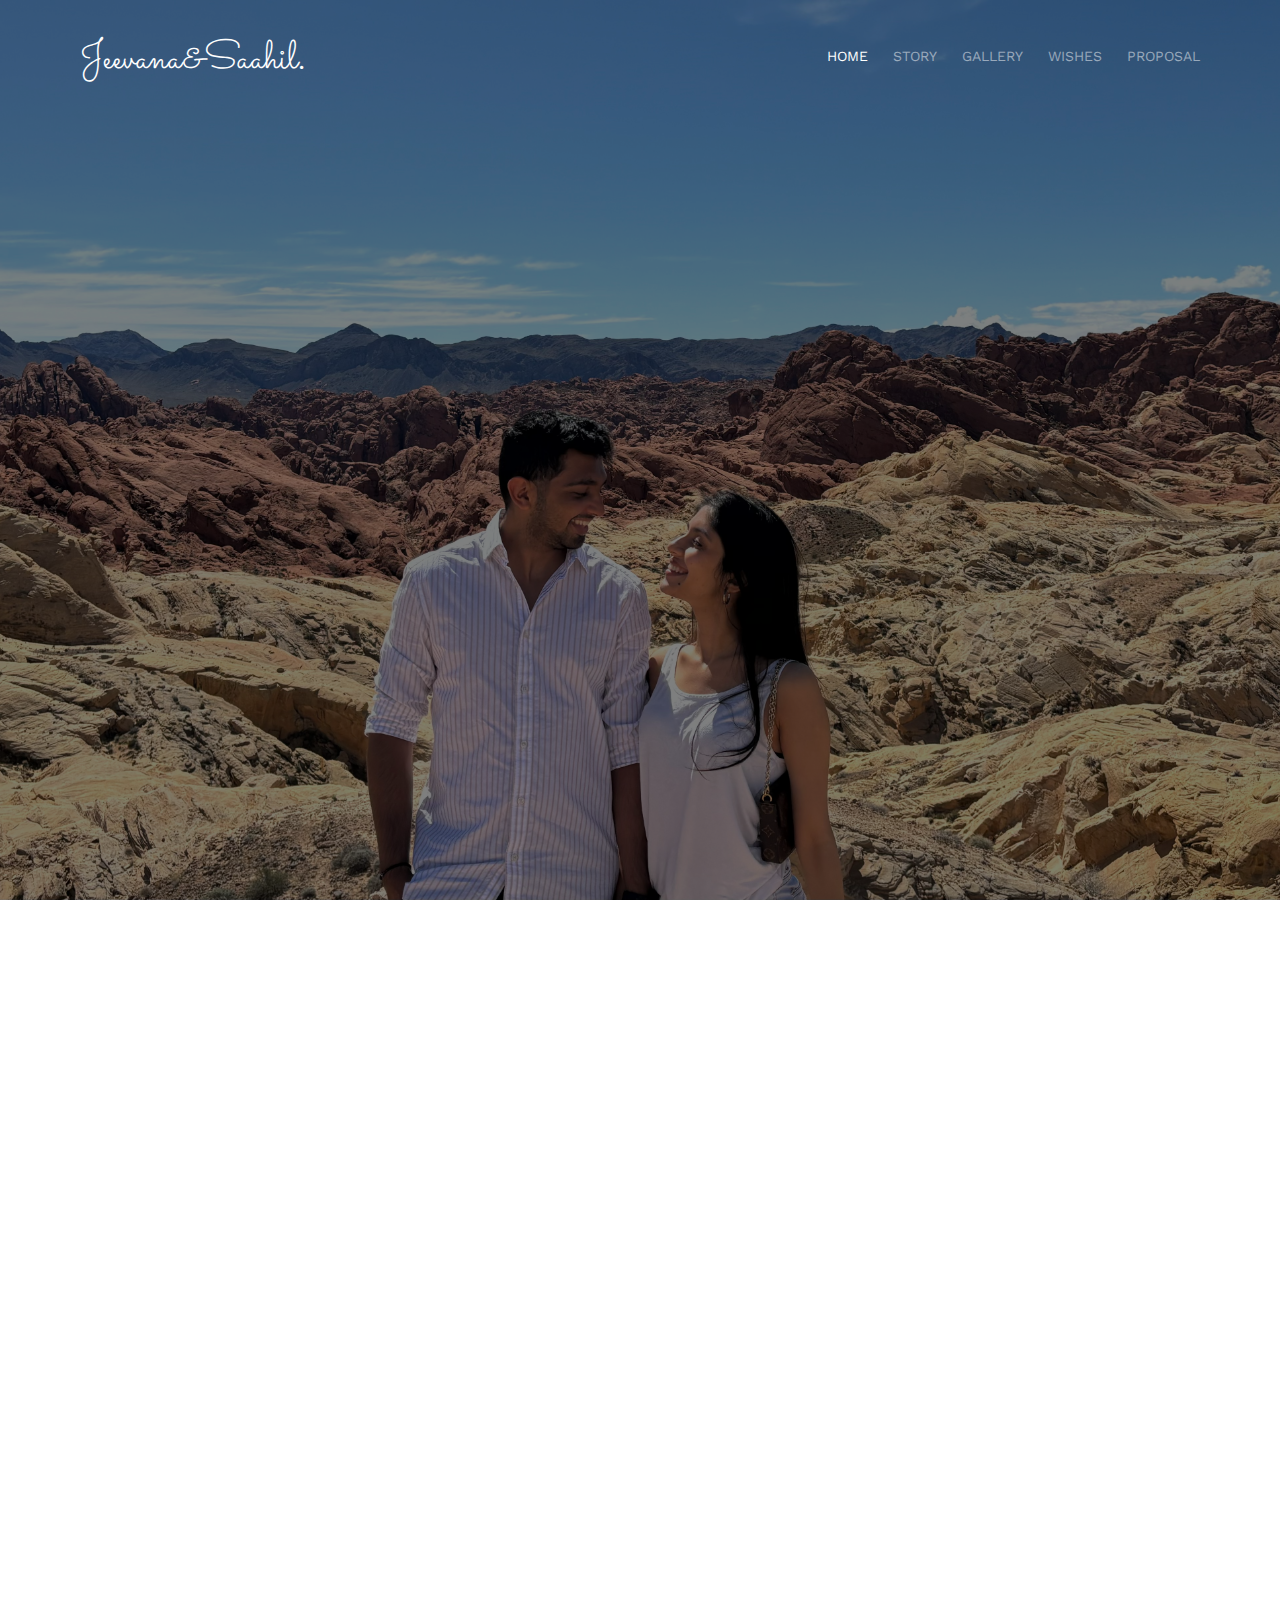
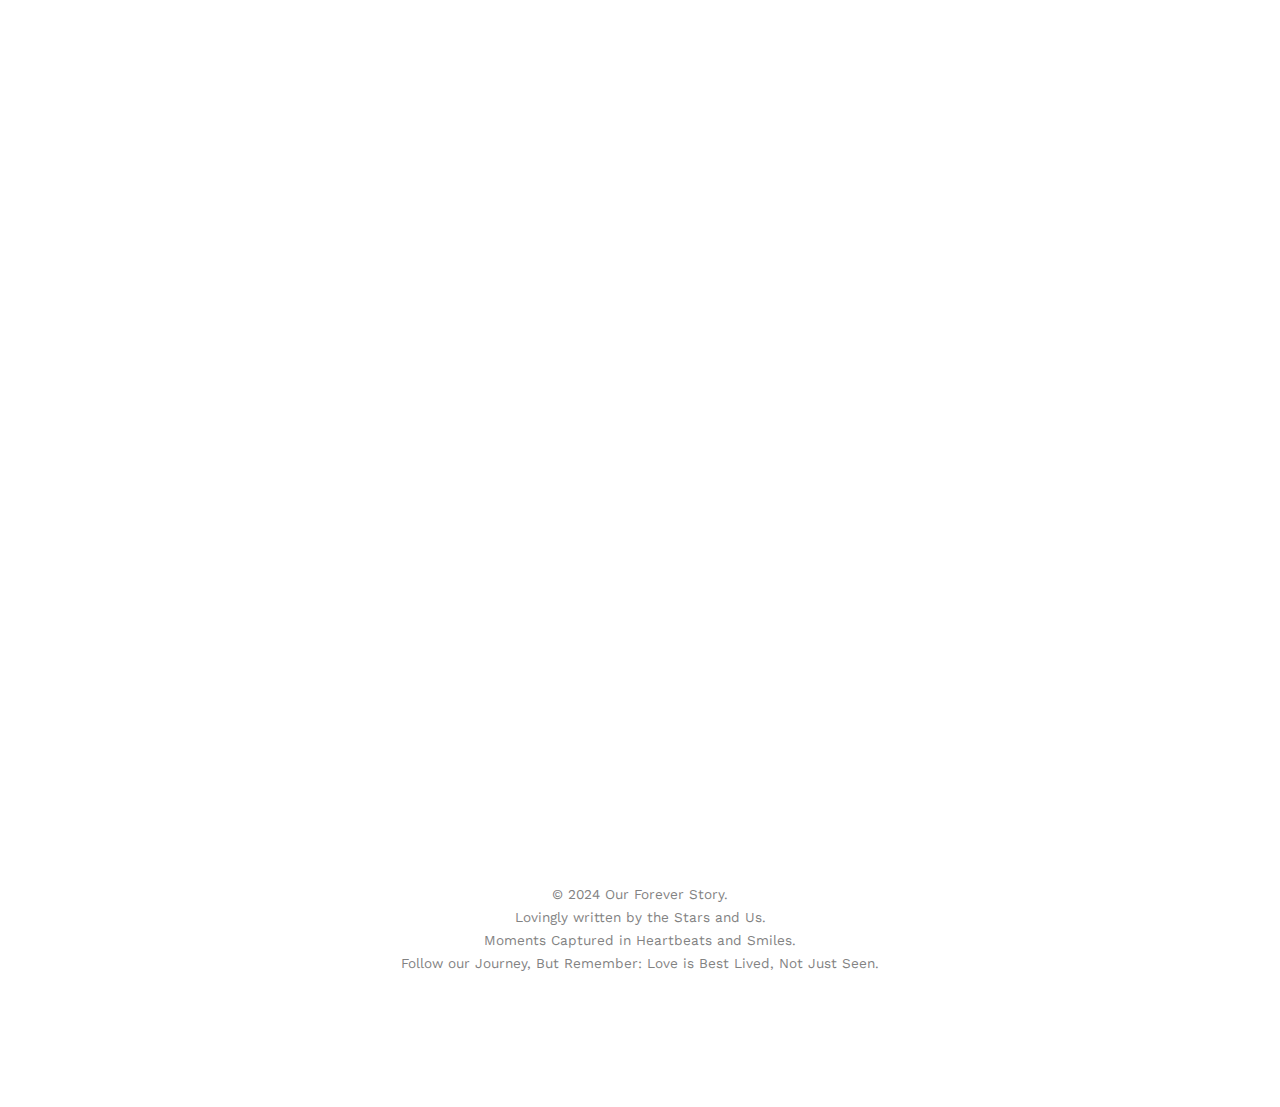
==== commit 5136ae59: "edits" ====
--- a/index.html
+++ b/index.html
@@ -68,6 +68,7 @@
 						<li><a href="about.html">Story</a></li>
 						<li><a href="gallery.html">Gallery</a></li>
 						<li><a href="wishes.html">Wishes</a></li>
+						<li><a href="proposal.html">Proposal</a></li>
 					</ul>
 				</div>
 			</div>
@@ -136,58 +137,6 @@
 		</div>
 	</div>
 
-	<div id="fh5co-counter" class="fh5co-bg fh5co-counter" style="background-image:url(images/img_bg_5.jpg);">
-		<div class="overlay"></div>
-		<div class="container">
-			<div class="row">
-				<div class="display-t">
-					<div class="display-tc">
-						<div class="col-md-3 col-sm-6 animate-box">
-							<div class="feature-center">
-								<span class="icon">
-									<i class="icon-calendar"></i>
-								</span>
-								<span class="counter js-counter" data-from="0" data-to="7" data-speed="5000" data-refresh-interval="50">1</span>
-								<span class="counter-label">Years</span>
-							</div>
-						</div>
-						<div class="col-md-3 col-sm-6 animate-box">
-							<div class="feature-center">
-								<span class="icon">
-									<i class="icon-map"></i>
-								</span>
-								<span class="counter js-counter" data-from="0" data-to="16" data-speed="5000" data-refresh-interval="50">1</span>
-								<span class="counter-label">cities</span>
-							</div>
-						</div>
-						<div class="col-md-3 col-sm-6 animate-box">
-							<div class="feature-center">
-								<span class="icon">
-									<i class="icon-camera"></i>
-								</span>
-								<span style="display: inline-flex; align-items: center;">
-								<span class="counter js-counter" data-from="0" data-to="10" data-speed="5000" data-refresh-interval="50">1</span><span class="counter">K+</span>
-								</span><br>
-								<span class="counter-label">Photos</span>
-							</div>
-						</div>
-						<div class="col-md-3 col-sm-6 animate-box">
-							<div class="feature-center">
-								<span class="icon">
-									<i class="icon-message"></i>
-								</span>
-								<span style="display: inline-flex; align-items: center;">
-								<span class="counter js-counter" data-from="0" data-to="100" data-speed="5000" data-refresh-interval="50">1</span><span class="counter">K+</span>
-								</span><br>
-								<span class="counter-label">Texts</span>
-							</div>
-						</div>
-					</div>
-				</div>
-			</div>
-		</div>
-	</div>
-
 	<div id="fh5co-testimonial">
 		<div class="container">
 			<div class="row">
@@ -219,6 +168,19 @@
 										<span>Vima Rai<a href="#" class="twitter"> Childhood Friend</a></span>
 										<blockquote>
 											<p>"Congratulations my baby girl ♥️ We’ve come a long way Jeevz and it makes me overjoyed to see you happy and content. Enjoy every moment of your wedding preparations and I’m sure your big day will be as perfect and flawless as you are. My best wishes to you and Saahil on this wonderful journey together."</p>
+										</blockquote>
+									</div>
+								</div>
+								<div class="item">
+									<div class="testimony-slide active text-center">
+										<figure>
+											<img src="gallery/home/chandana.jpg" alt="user">
+										</figure>
+										<span>Chandana Kiran<a href="#" class="twitter"> College Friend</a></span>
+										<blockquote>
+											<p>"Bbg, I can’t believe how far we’ve come—from talking about your silly little fights and all those adorable moments to now planning your wedding!
+												You two are absolutely perfect for each other and seeing you marry your best friend is the sweetest thing.
+												I can’t wait to discuss the next stage of your life and all the beautiful moments that are yet to come. Congratulations, you guys ♥️, and love you always"</p>
 										</blockquote>
 									</div>
 								</div>
